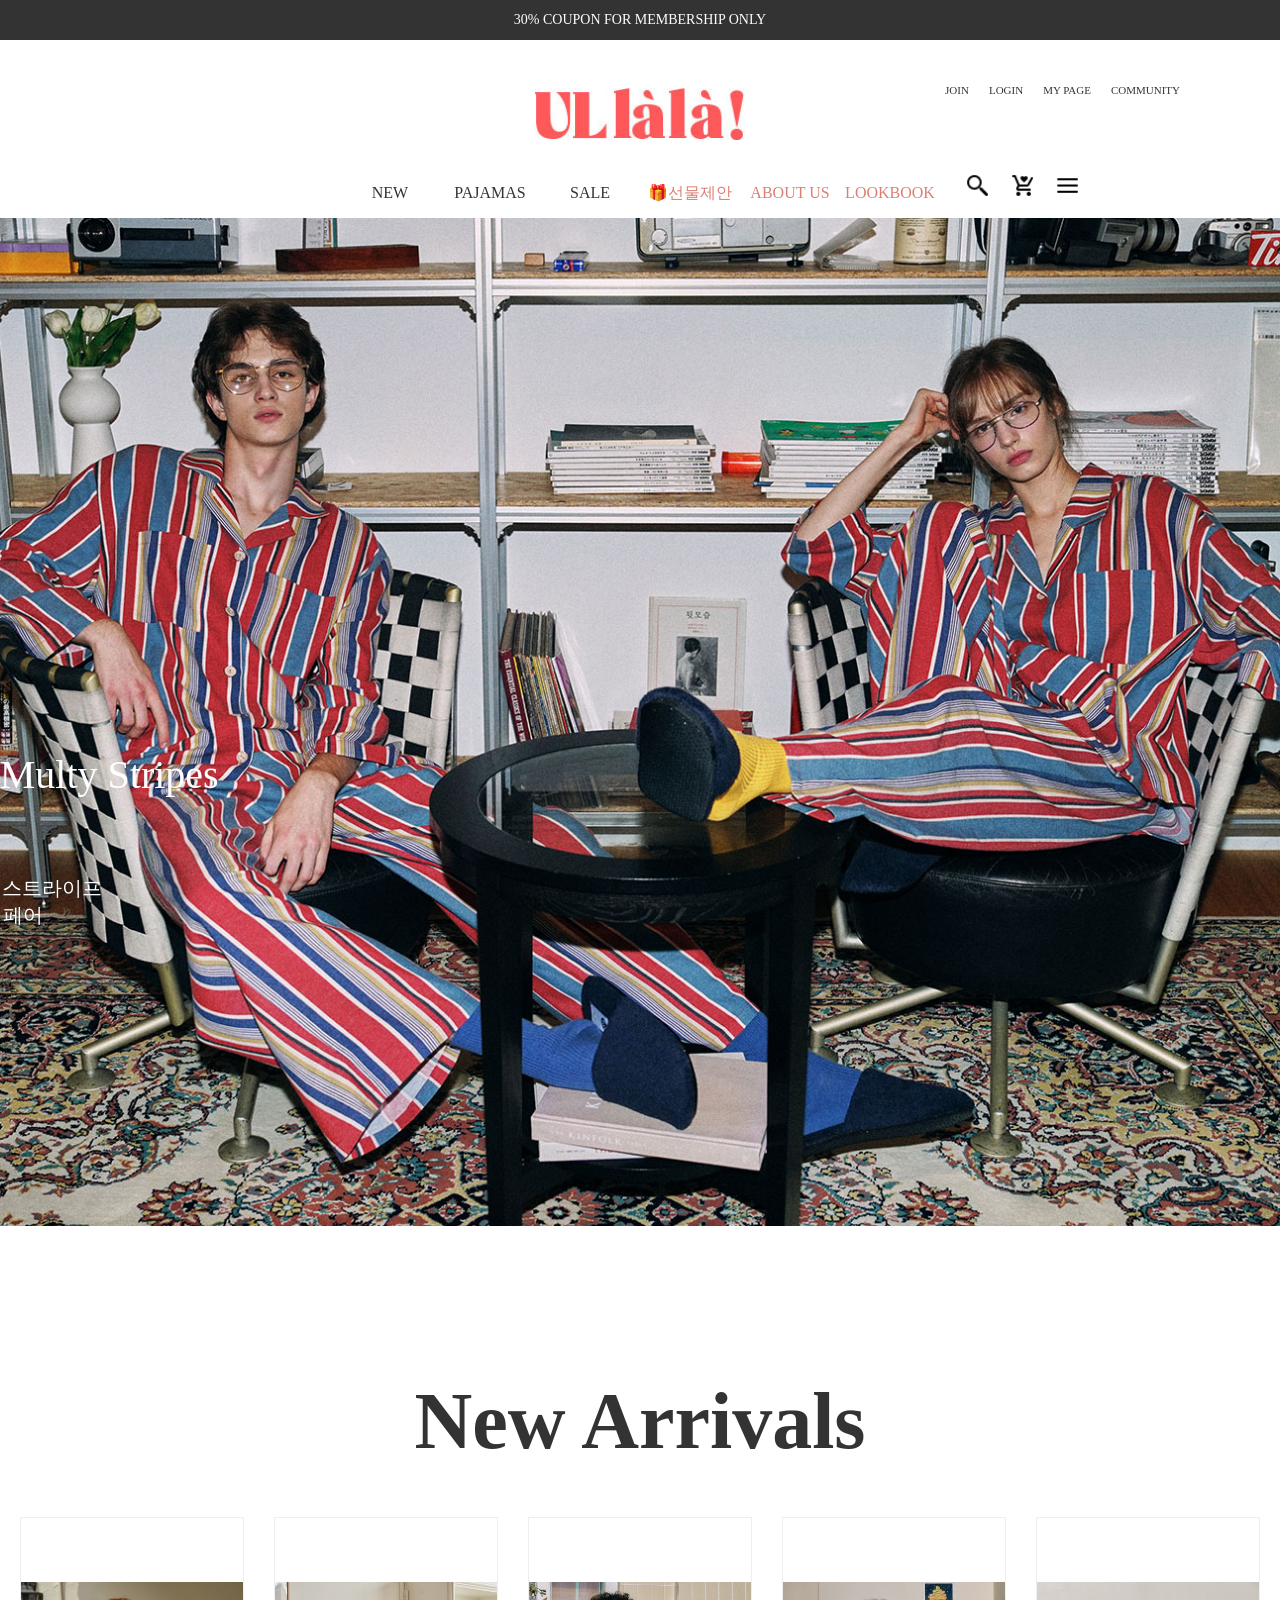
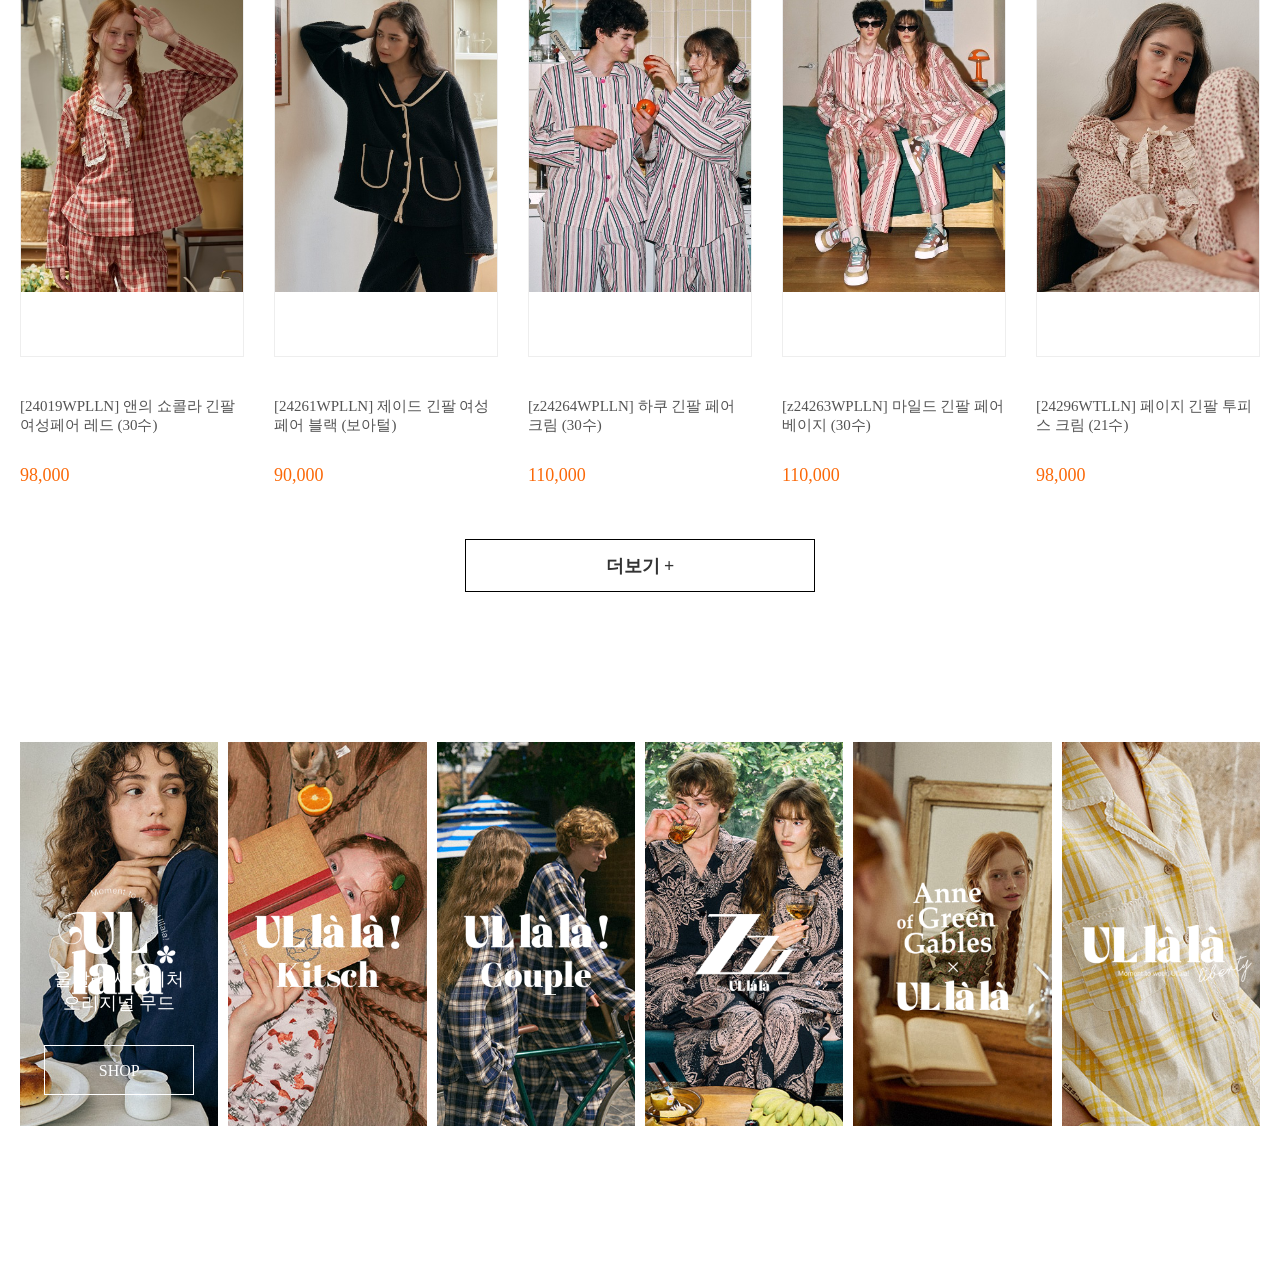
==== index.html @ e608de50 "first commit" ====
<!DOCTYPE html>
<html lang="ko">

<head>
    <meta charset="UTF-8">
    <meta name="viewport" content="width=device-width, initial-scale=1.0">
    <title>울랄라 파자마</title>
    <link rel="stylesheet" href="https://cdn.jsdelivr.net/npm/swiper@11/swiper-bundle.min.css" />
    <link rel="stylesheet" href="css/main.css">
    <script src="lib/jquery-3.7.1.min.js"></script>
    <script src="lib/script.js"></script>
    <script src="https://cdn.jsdelivr.net/npm/swiper@11/swiper-bundle.min.js"></script>

</head>

<body>
    <header>
        <div class="notice">
            <a href="#">
                30% COUPON FOR MEMBERSHIP ONLY
            </a>
        </div><!-- .notice end -->

        <div class="top">
            <div class="button">
                <ul>
                    <li><a href="#">JOIN</a></li>
                    <li><a href="#">LOGIN</a></li>
                    <li><a href="#">MY PAGE</a></li>
                    <li><a href="#">COMMUNITY</a></li>
                </ul>
            </div><!-- .button -->
            <h1 class="logo">
                <a href="#">
                    <img src="img/logo.jpg" alt="logo">
                </a>
            </h1><!-- .logo end -->
            <nav class="nav">
                <ul class="menu">
                    <li class="depth01"><a href="#">NEW</a></li>
                    <li class="depth01"><a href="#">PAJAMAS</a>
                        <ul class="depth02">
                            <li><a href="#">울랄라 파자마</a></li>
                            <li><a href="#">Zzz by Ullala</a></li>
                            <li><a href="#">빨강머리앤 파자마</a></li>
                            <li><a href="#">커플 파자마</a></li>
                            <li><a href="#">키치 파자마</a></li>
                        </ul><!-- .depth02 -->
                    </li>
                    <li class="depth01"><a href="#">SALE</a>
                        <ul class="depth02">
                            <li><a href="#">스페셜 딜</a></li>
                        </ul>
                    </li>
                    <li class="depth01"><a href="#">🎁선물제안</a></li>
                    <li class="depth01"><a href="#">ABOUT US</a></li>
                    <li class="depth01"><a href="#">LOOKBOOK</a></li>
                </ul><!-- .menu end -->
                <ul class="icon">
                    <li>
                        <a href="#">
                            <img src="img/icons8-search-24.png" alt="icon-search">
                        </a>
                    </li>
                    <li>
                        <a href="#">
                            <img src="img/icons8-favorite-cart-24.png" alt="icon-cart">
                        </a>
                    </li>
                    <li>
                        <a href="#">
                            <img src="img/icons8-menu-24.png" alt="icon-menu">
                        </a>
                    </li>
                </ul><!-- .icon end -->
            </nav><!-- .nav end -->
        </div>
    </header>

    <main>
        <section class="main_visual">
            <a href="#">
                <img src="img/main_img.jpg" alt="main_visual img 1">
                <div class="text">
                    <p class="top">NEW</p>
                    <p class="title">Unique Multy Stripes <br><strong>LUCA</strong></p>
                    <p class="bt">
                        유니크한 멀티 스트라이프<br>루카 긴팔 w/m 페어
                    </p>
                </div><!-- .text end -->
            </a>
            <a href="#">
                <img src="img/main_img 2.jpg" alt="main_visual img 2">
                <div class="text">
                    <p class="top">NEW</p>
                    <p class="title">Unique Multy Stripes <br><strong>LUCA</strong></p>
                    <p class="bt">
                        유니크한 멀티 스트라이프<br>루카 긴팔 w/m 페어
                    </p>
                </div><!-- .text end -->
            </a>
            <a href="#">
                <img src="img/main_img 3.jpg" alt="main_visual img 3">
                <div class="text">
                    <p class="top">NEW</p>
                    <p class="title">Unique Multy Stripes <br><strong>LUCA</strong></p>
                    <p class="bt">
                        유니크한 멀티 스트라이프<br>루카 긴팔 w/m 페어
                    </p>
                </div><!-- .text end -->
            </a>
        </section><!-- .main_visual end -->
    </main>

    <section class="new-arrivals">
        <div class="inner">
            <h2>New Arrivals</h2>
            <div class="swiper mySwiper">
                <div class="swiper-wrapper">
                    <div class="swiper-slide">
                        <div class="image">
                            <img src="img/section01-item01.jpg" alt="img" class="one">
                            <img src="img/section01-item01-2.jpg" alt="img2" class="two">
                        </div>
                        <div class="text">
                            <p class="item_title">[24019WPLLN] 앤의 쇼콜라 긴팔 여성페어 레드 (30수)</p>
                            <p class="item_price">98,000</p>
                        </div><!-- .text end -->
                    </div><!-- .swiper-slide end -->
                    <div class="swiper-slide">
                        <div class="image">
                            <img src="img/section01-item02.jpg" alt="img" class="one">
                            <img src="img/section01-item02-2.jpg" alt="img2" class="two">
                        </div>
                        <div class="text">
                            <p class="item_title">[24261WPLLN] 제이드 긴팔 여성페어 블랙 (보아털)</p>
                            <p class="item_price">90,000</p>
                        </div><!-- .text end -->
                    </div><!-- .swiper-slide end -->
                    <div class="swiper-slide">
                        <div class="image">
                            <img src="img/section01-item03.jpg" alt="img" class="one">
                            <img src="img/section01-item03-2.jpg" alt="img2" class="two">
                        </div>
                        <div class="text">
                            <p class="item_title">[z24264WPLLN] 하쿠 긴팔 페어 크림 (30수)</p>
                            <p class="item_price">110,000</p>
                        </div><!-- .text end -->
                    </div><!-- .swiper-slide end -->
                    <div class="swiper-slide">
                        <div class="image">
                            <img src="img/section01-item04.jpg" alt="img" class="one">
                            <img src="img/section01-item04-2.jpg" alt="img2" class="two">
                        </div>
                        <div class="text">
                            <p class="item_title">[z24263WPLLN] 마일드 긴팔 페어 베이지 (30수)</p>
                            <p class="item_price">110,000</p>
                        </div><!-- .text end -->
                    </div><!-- .swiper-slide end -->
                    <div class="swiper-slide">
                        <div class="image">
                            <img src="img/section01-item05.jpg" alt="img" class="one">
                            <img src="img/section01-item05-2.jpg" alt="img2" class="two">
                        </div>
                        <div class="text">
                            <p class="item_title">[24296WTLLN] 페이지 긴팔 투피스 크림 (21수)</p>
                            <p class="item_price">98,000</p>
                        </div><!-- .text end -->
                    </div><!-- .swiper-slide end -->
                    <div class="swiper-slide">
                        <div class="image">
                            <img src="img/section01-item06.jpg" alt="img" class="one">
                            <img src="img/section01-item06-2.jpg" alt="img2" class="two">
                        </div>
                        <div class="text">
                            <p class="item_title">[z24272WPLLN] 루카 긴팔 페어 멀티 (30수)</p>
                            <p class="item_price">110,000</p>
                        </div><!-- .text end -->
                    </div><!-- .swiper-slide end -->
                    <div class="swiper-slide">
                        <div class="image">
                            <img src="img/section01-item07.jpg" alt="img" class="one">
                            <img src="img/section01-item07-2.jpg" alt="img2" class="two">
                        </div>
                        <div class="text">
                            <p class="item_title">[24297WPLLN] 무슈2 긴팔 여성페어 버건디 (21수)</p>
                            <p class="item_price">96,000</p>
                        </div><!-- .text end -->
                    </div><!-- .swiper-slide end -->
                    <div class="swiper-slide">
                        <div class="image">
                            <img src="img/section01-item08.jpg" alt="img" class="one">
                            <img src="img/section01-item08-2.jpg" alt="img2" class="two">
                        </div>
                        <div class="text">
                            <p class="item_title">[24289WPLLN] 딧시 긴팔 여성페어 바이올렛 (30수)</p>
                            <p class="item_price">92,000</p>
                        </div><!-- .text end -->
                    </div><!-- .swiper-slide end -->
                </div><!-- .swiper-wrapper end -->
                <div class="swiper-button-next"><img src="img/icons8-right-arrow-48.png" alt=""></div>
                <div class="swiper-button-prev"><img src="img/icons8-left-back-48.png" alt=""></div>
            </div><!-- .swiper end -->

            <div class="more_btn">
                <a href="#">더보기 +</a>
            </div>
        </div><!-- .inner end -->
    </section><!-- .new-arrivals end -->


    <section class="category">
        <div class="inner">
            <div class="item">
                <img src="img/category-item01-img01.jpg" alt="" class="one">
                <img src="img/category-item01-img02.png" alt="" class="two">
                <div class="text">
                    <p>울랄라 시그니처 <br> 오리지널 무드</p>
                    <a href="#">SHOP</a>
                </div><!-- .text end -->
            </div><!-- .item end -->
            <div class="item">
                <img src="img/category-item02-img01.jpg" alt="" class="one">
                <img src="img/category-item02-img02.png" alt="" class="two">
            </div><!-- .item end -->
            <div class="item">
                <img src="img/category-item03-img01.jpg" alt="" class="one">
                <img src="img/category-item03-img02.png" alt="" class="two">
            </div><!-- .item end -->
            <div class="item">
                <img src="img/category-item04-img01.jpg" alt="" class="one">
                <img src="img/category-item04-img02.png" alt="" class="two">
            </div><!-- .item end -->
            <div class="item">
                <img src="img/category-item05-img01.jpg" alt="" class="one">
                <img src="img/category-item05-img02.png" alt="" class="two">
            </div><!-- .item end -->
            <div class="item">
                <img src="img/category-item06-img01.jpg" alt="" class="one">
                <img src="img/category-item06-img02.png" alt="" class="two">
            </div><!-- .item end -->
        </div><!-- .inner end -->
    </section><!-- .category end -->
</body>

</html>
---- css/main.css ----
@charset "utf-8";

* {
    margin: 0;
    padding: 0;
    box-sizing: border-box;
}

li {
    list-style: none;
}

a {
    text-decoration: none;
    color: inherit;
    display: block;
}

img {
    display: block;
}

body {
    color: #333;
    font-family: 'Pretendard';
}

/* header */
header {
    width: 100%;
    position: relative;
    z-index: 99;
}

header .notice {
    width: 100%;
    height: 40px;
    background-color: #333;
}

header .notice a {
    width: 100%;
    height: 100%;
    line-height: 40px;
    text-align: center;
    color: #fff;
    font-size: 14px;
    font-weight: 300;
}
.top{
    width: 100%;
    position: relative;
}
.button {
    position: absolute;
    top: 0px;
    right: 100px;
}
.button ul{
    display: flex;
    gap: 20px;
}
.button ul li a{
    font-size: 11px;
}

/* logo */
.logo {
    width: 100%;
    height: 60px;
    display: flex;
    align-items: center;
    justify-content: center;
    margin: 44px 0 24px;
}
.logo a{
    width: 211px;
    height: 52px;
}
.logo a img{
    width: 100%;
    height: 100%;
    object-fit: cover;
}

/* nav */
.nav{
    display: flex;
    justify-content: center;
    text-align: center;
    position: relative;
}
.nav .menu{
    display: flex;
}
.nav .menu .depth01{
    width: 100px;
    height: 50px;
    line-height: 50px;
    font-weight: 500;

}
.nav .menu .depth01:nth-of-type(4),
.nav .menu .depth01:nth-of-type(5),
.nav .menu .depth01:nth-of-type(6){
    color: #DC7F73;
}
.nav .menu .depth02{
    display: none;
}
.nav .menu .depth02 li{
    text-align: left;
    width: 100px;
    position: relative;
    z-index: 9;
    text-align: center;

}
.nav .menu .depth02::after{
    content: '';
    width: 100%;
    height: 300px;
    background-color: #fff;
    display: block;
    position: absolute;
    top: 50px;
    left: 0;
}


.nav .icon{
    display: flex;
    gap: 20px;
    position: absolute;
    top: 5px;
    right: 200px;
}
.nav .icon li{
    width: 25px;
    height: 25px;
}
.nav .icon li a{
    width: 100%;
    height: 100%;
}
.nav .icon li a img{
    width: 100%;
    height: 100%;
    object-fit: cover;
}

/* main_visual */
.main_visual{
    width: 100%;
    height: 1008px;
    overflow: hidden;
}
.main_visual a{
    width: 100%;
    height: 100%;
    position: relative;
}
.main_visual a img{
    width: 100%;
    height: 100%;
    object-fit: cover;
}
.main_visual a .text{
    width: 1280px;
    position: absolute;
    top: 60%;
    left: 50%;
    transform: translate(-60%, -50%);
    color: #fff;
}
.main_visual a .text .top{
    font-size: 20px;
    margin-bottom: 10px;
}
.main_visual a .text .title{
    font-size: 40px;
    margin-bottom: 30px;
}
.main_visual a .text .bt{
    font-size: 20px;
}

/* .new-arrivals */
.new-arrivals{
    width: 100%;
    margin: 150px 0;
}
.new-arrivals .inner{
    max-width: 1680px;
    width: calc(100% - 40px);
    margin: 0 auto;
    position: relative;
}
.new-arrivals .inner h2{
    font-size: 80px;
    text-align: center;
    margin-bottom: 50px;
    font-family: 'BookkMyungjo-Bd';
}
.new-arrivals .inner .swiper{
    width: 100%;
    position: static;
}
.new-arrivals .inner .swiper-wrapper{
    display: flex;
    width: 100%;
    height: 622px;
    position: relative;
}
.swiper-slide{
    width: 100%;
    position: relative;
}
.swiper-slide .image{
    height: 440px;
    border: 1px solid #eee;
    position: relative;
}
.swiper-slide .image:hover .two{
    opacity: 1;
    transition: 0.7s;
}
.swiper-slide .image:hover .one{
    opacity: 0;
    transition: 0.7s;
}
.swiper-slide img{
    width: 100%;
    height: 100%;
    object-fit: contain;
    display: block;
}
.swiper-slide .image .two{
    position: absolute;
    top: 0;
    left: 0;
    opacity: 0;
}
.swiper-slide .text{
    margin: 40px 0;
    font-size: 15px;
    font-weight: 300;
}
.swiper-slide .text .item_price{
    color: #fb6808;
    font-size: 18px;
}
.swiper-slide .text .item_title{
    color: #545454;
    margin-bottom: 30px;
    -webkit-line-clamp: 2;
    -webkit-box-orient: vertical;
}
.swiper-button-next{
    position: absolute;
    right: -50px;
}
.swiper-button-next img{
    width: 30px;
    height: 30px;
}
.swiper-button-prev{
    position: absolute;
    left: -50px;
}
.swiper-button-prev img{
    width: 30px;
    height: 30px;
}
.swiper-button-next:after, .swiper-rtl .swiper-button-prev:after{
    display: none;
}
.swiper-button-prev:after, .swiper-rtl .swiper-button-next:after{
    display: none;
}
.more_btn{
    display: flex;
    justify-content: center;
}
.more_btn a{
    width: 350px;
    height: 53px;
    border: 1px solid #000;
    text-align: center;
    line-height: 53px;
    font-size: 18px;
    font-weight: 700;
}
.more_btn a:hover{
    background-color: #eee;
}


/* .category */
.category{
    width: 100%;
    margin-bottom: 150px;
}
.category .inner{
    max-width: 1680px;
    width: calc(100% - 40px);
    margin: 0 auto;
    display: flex;
    justify-content: space-between;
}
.category .inner .item{
    width: 16%;
    height: 30vw;
    position: relative;
}
.category .inner .item img{
    width: 100%;
    height: 100%;
    object-fit: cover;
}
.category .inner .item .two{
    position: absolute;
    top: 0;
    left: 0;
}
.category .inner .item .text{
    width: 100%;
    position: absolute;
    bottom: 8%;
    left: 0;
    text-align: center;
    color: #fff;
    display: flex;
    flex-direction: column;
    align-items: center;
    justify-content: center;
}
.category .inner .item .text p{
    font-size: 18px;
    margin-bottom: 30px;
}
.category .inner .item .text a{
    width: 150px;
    height: 50px;
    border: 1px solid #fff;
    text-align: center;
    line-height: 50px;
}
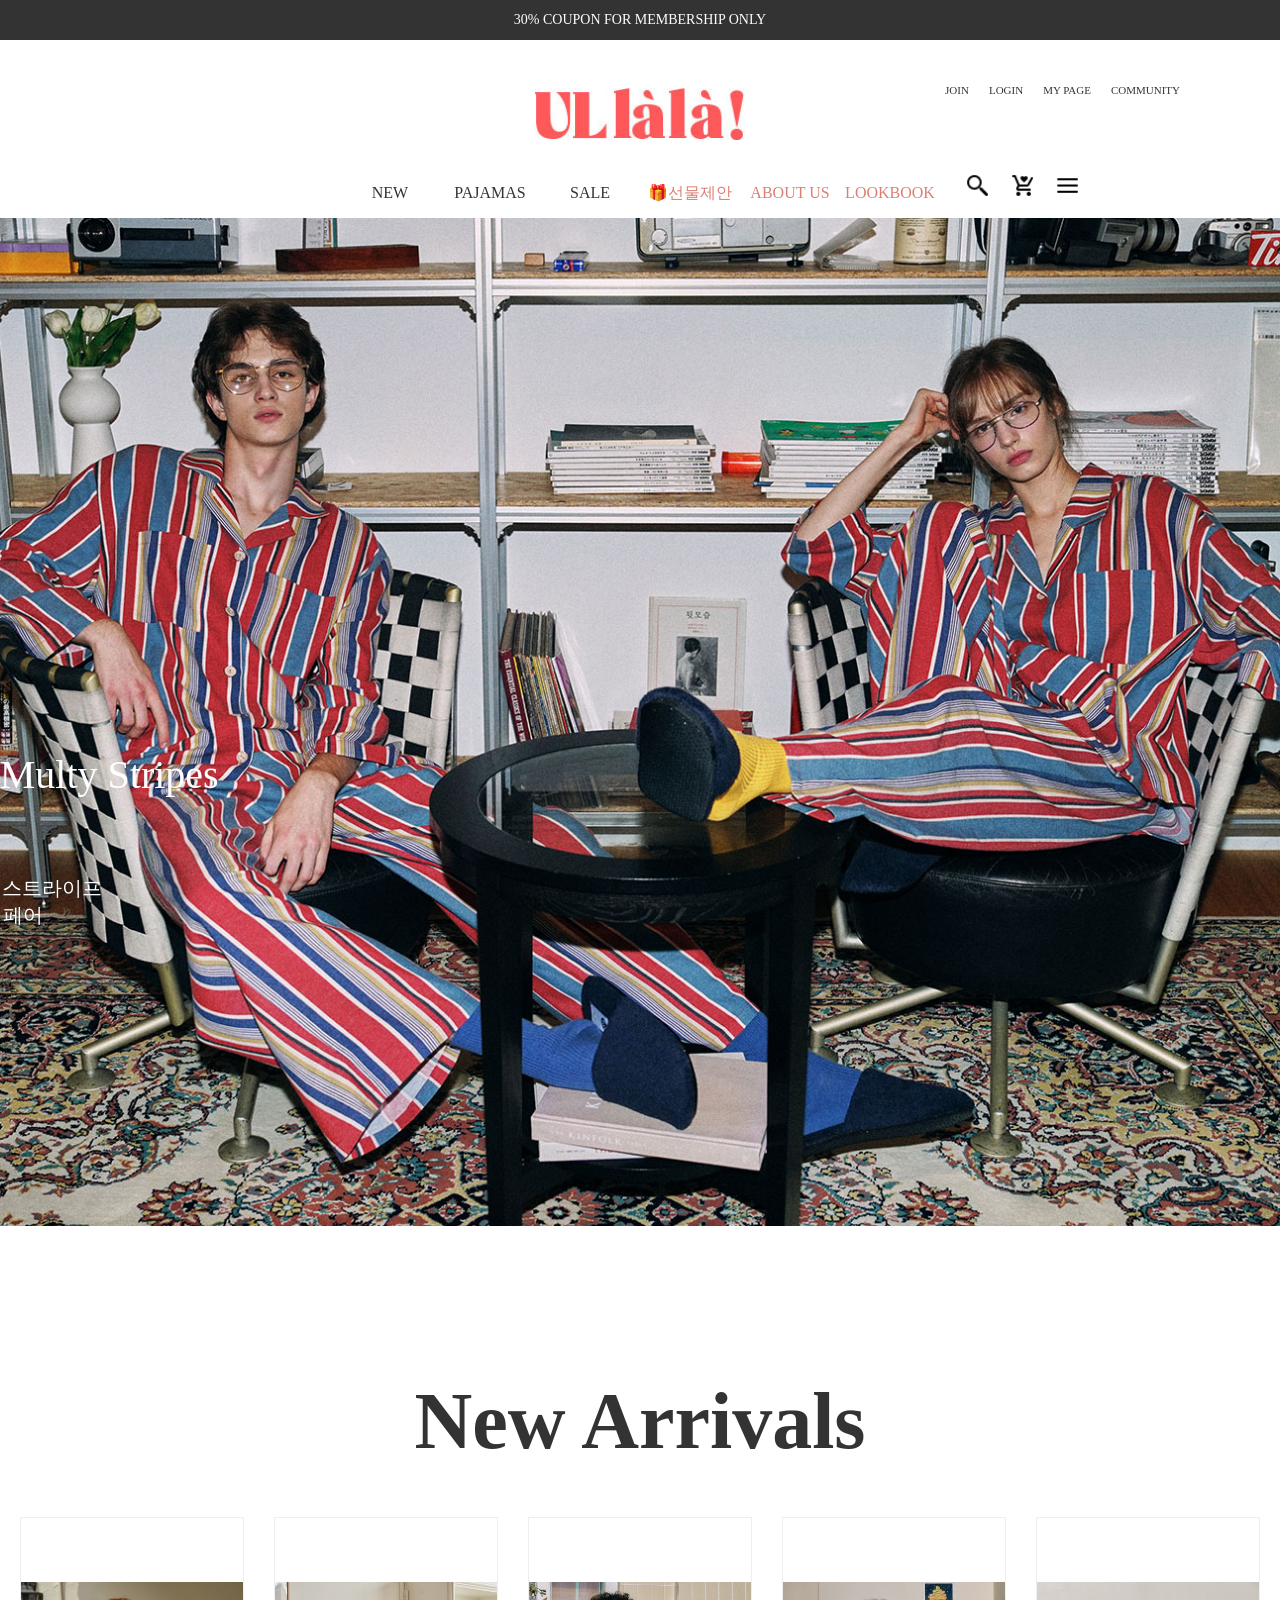
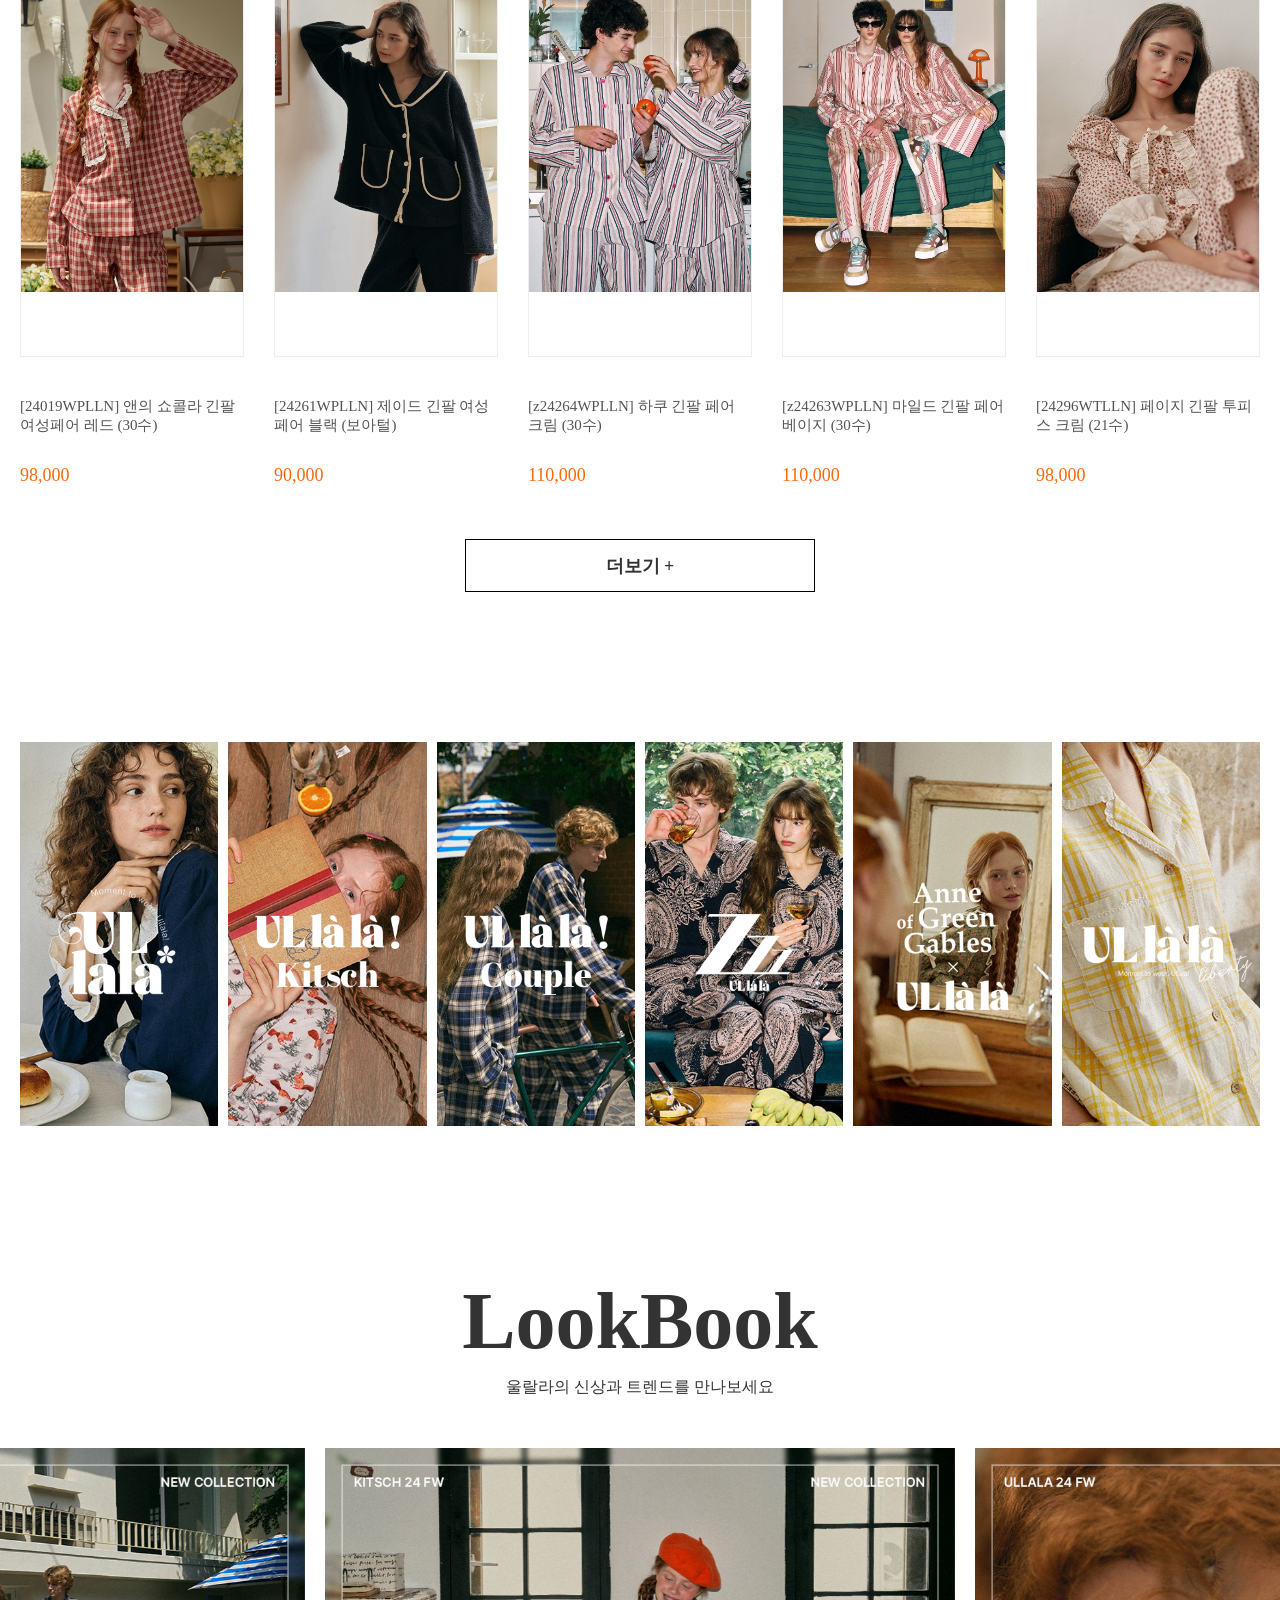
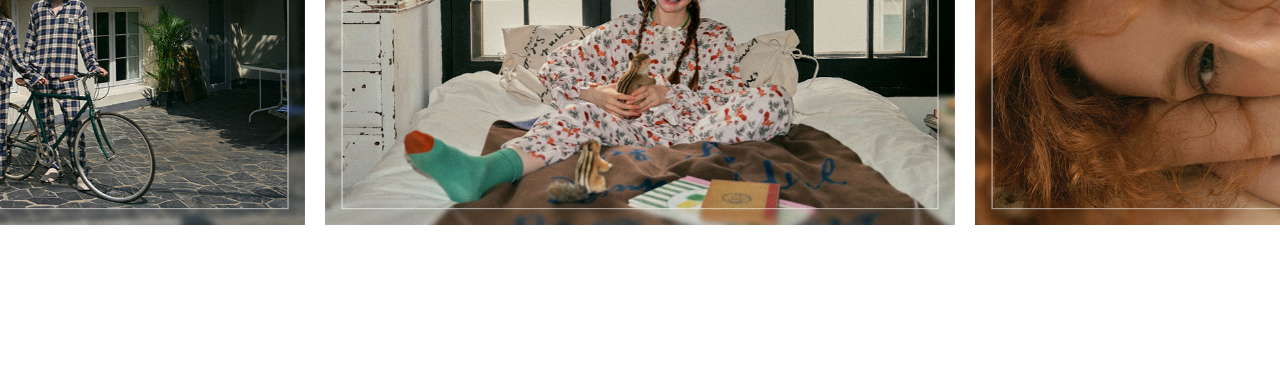
==== commit a83e9b75: "파일업로드1" ====
--- a/index.html
+++ b/index.html
@@ -222,25 +222,89 @@
             <div class="item">
                 <img src="img/category-item02-img01.jpg" alt="" class="one">
                 <img src="img/category-item02-img02.png" alt="" class="two">
+                <div class="text">
+                    <p>통통 튀는 당신을 위한 <br> 울랄라 키치</p>
+                    <a href="#">SHOP</a>
+                </div><!-- .text end -->
             </div><!-- .item end -->
             <div class="item">
                 <img src="img/category-item03-img01.jpg" alt="" class="one">
                 <img src="img/category-item03-img02.png" alt="" class="two">
+                <div class="text">
+                    <p>온종일 너와 함께 입는 <br> 커플 파자마</p>
+                    <a href="#">SHOP</a>
+                </div><!-- .text end -->
             </div><!-- .item end -->
             <div class="item">
                 <img src="img/category-item04-img01.jpg" alt="" class="one">
                 <img src="img/category-item04-img02.png" alt="" class="two">
+                <div class="text">
+                    <p>유니크하고 트렌디한 <br> 울랄라의 뉴 브랜드 지즈</p>
+                    <a href="#">SHOP</a>
+                </div><!-- .text end -->
             </div><!-- .item end -->
             <div class="item">
                 <img src="img/category-item05-img01.jpg" alt="" class="one">
                 <img src="img/category-item05-img02.png" alt="" class="two">
+                <div class="text">
+                    <p>빨강머리앤 × 울랄라 <br> 사랑스러운 콜라보레이션</p>
+                    <a href="#">SHOP</a>
+                </div><!-- .text end -->
             </div><!-- .item end -->
             <div class="item">
                 <img src="img/category-item06-img01.jpg" alt="" class="one">
                 <img src="img/category-item06-img02.png" alt="" class="two">
+                <div class="text">
+                    <p>가슴의 자유로움 <br> 프리미엄 리버티 파자마</p>
+                    <a href="#">SHOP</a>
+                </div><!-- .text end -->
             </div><!-- .item end -->
         </div><!-- .inner end -->
     </section><!-- .category end -->
+
+
+    <section class="lookbook">
+            <div class="title">
+                <h2>LookBook</h2>
+                <p>울랄라의 신상과 트렌드를 만나보세요</p>
+            </div><!-- .title end -->
+
+            <div class="swiper lookbook_slide">
+                <div class="swiper-wrapper">
+                    <div class="swiper-slide">
+                        <a href="#"><img src="img/lookbook-itme01.jpg" alt="lookbook-itme01"></a>
+                    </div><!-- .swiper-slide end -->
+                    <div class="swiper-slide">
+                        <a href="#"><img src="img/lookbook-itme02.jpg" alt="lookbook-itme02"></a>
+                    </div><!-- .swiper-slide end -->
+                    <div class="swiper-slide">
+                        <a href="#"><img src="img/lookbook-itme03.jpg" alt="lookbook-itme03"></a>
+                    </div><!-- .swiper-slide end -->
+                    <div class="swiper-slide">
+                        <a href="#"><img src="img/lookbook-itme04.jpg" alt="lookbook-itme04"></a>
+                    </div><!-- .swiper-slide end -->
+                    <div class="swiper-slide">
+                        <a href="#"><img src="img/lookbook-itme05.jpg" alt="lookbook-itme05"></a>
+                    </div><!-- .swiper-slide end -->
+                    <div class="swiper-slide">
+                        <a href="#"><img src="img/lookbook-itme06.jpg" alt="lookbook-itme06"></a>
+                    </div><!-- .swiper-slide end -->
+                </div><!-- .swiper-wrapper end -->
+
+                <div class="swiper-button-next"><img src="img/icons8-right-arrow-48.png" alt=""></div>
+                <div class="swiper-button-prev"><img src="img/icons8-left-back-48.png" alt=""></div>
+            </div><!-- .swiper end -->
+
+            
+    </section><!-- .lookbook end -->
+
+    <section class="look-wrap">
+        <div class="inner">
+            <div class="item">
+                <img src="img/" alt="">
+            </div><!-- .item end -->
+        </div><!-- .inner end -->
+    </section>
 </body>
 
 </html>
--- a/css/main.css
+++ b/css/main.css
@@ -23,6 +23,12 @@
 body {
     color: #333;
     font-family: 'Pretendard';
+}
+h2{
+    font-size: 80px;
+    text-align: center;
+    margin-bottom: 50px;
+    font-family: 'BookkMyungjo-Bd';
 }
 
 /* header */
@@ -334,10 +340,12 @@
     flex-direction: column;
     align-items: center;
     justify-content: center;
+    opacity: 0;
 }
 .category .inner .item .text p{
     font-size: 18px;
     margin-bottom: 30px;
+    line-height: 25px;
 }
 .category .inner .item .text a{
     width: 150px;
@@ -345,4 +353,41 @@
     border: 1px solid #fff;
     text-align: center;
     line-height: 50px;
+}
+.category .inner .item:hover .text{
+    opacity: 1;
+    transition: 0.5s;
+}
+.category .inner .item:hover::before{
+    content: '';
+    width: 100%;
+    height: 100%;
+    display: block;
+    background-color: #0000005e;
+    position: absolute;
+    top: 0;
+    left: 0;
+}
+
+
+/* .lookbook */
+.lookbook {
+    width: 100%;
+    margin-bottom: 150px;
+}
+.lookbook .title{
+    width: 100%;
+    text-align: center;
+}
+.lookbook .title h2{
+    margin-bottom: 10px;
+}
+.lookbook .title p{
+    margin-bottom: 50px;
+}
+.lookbook_slide{
+    width:100%;
+}
+.lookbook_slide img{
+    width: 100%;
 }
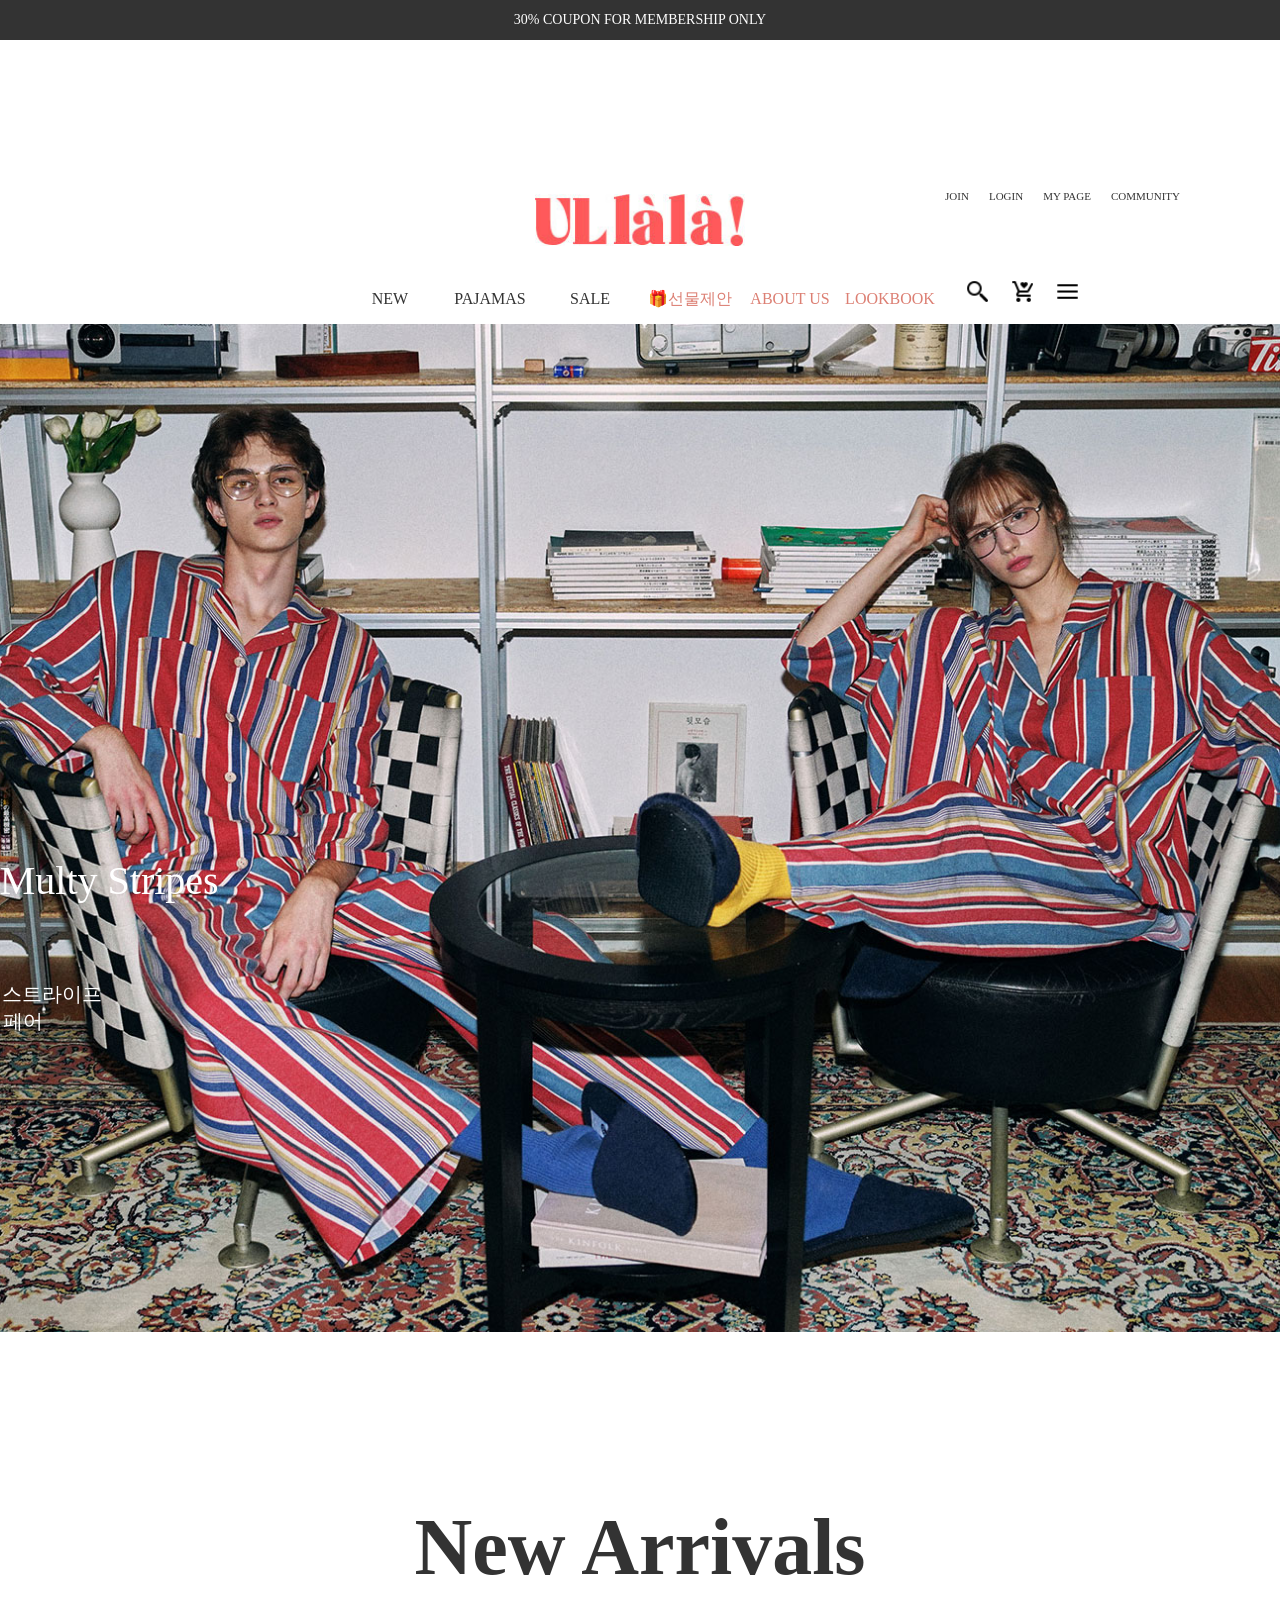
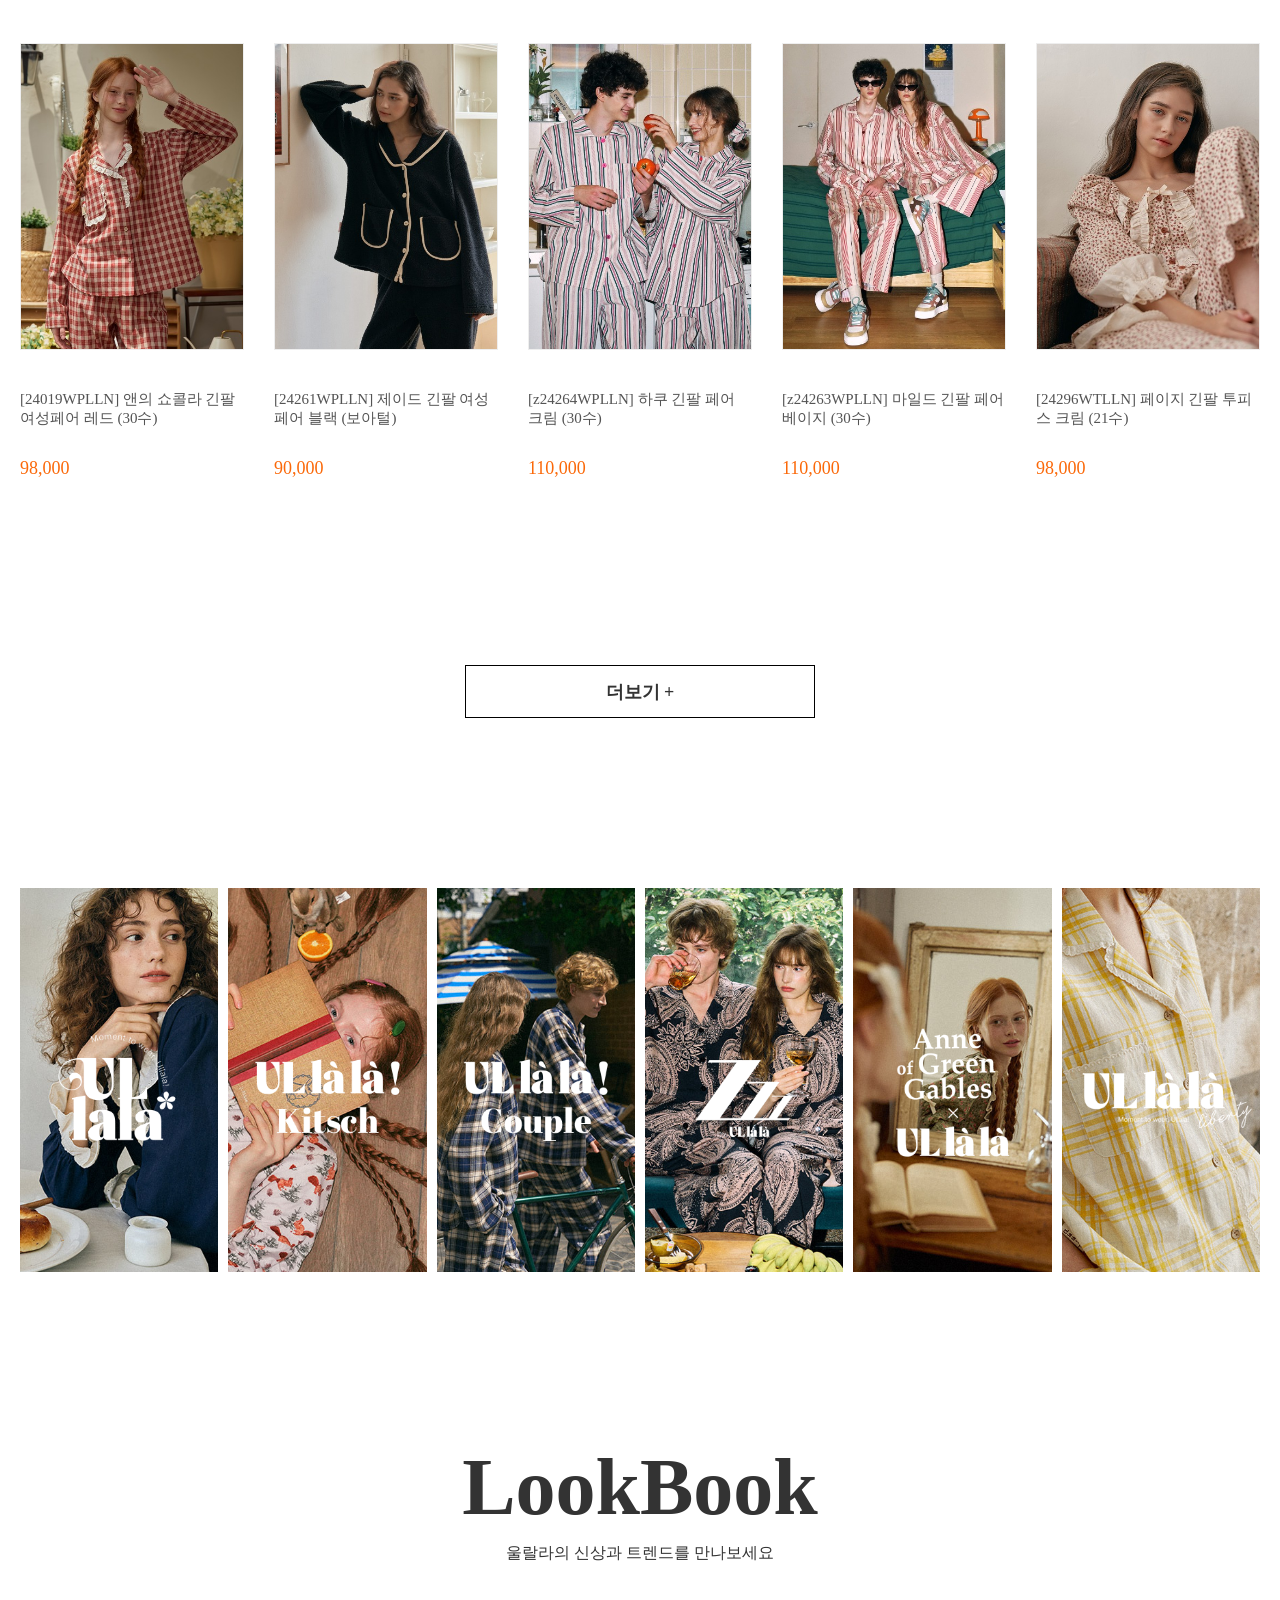
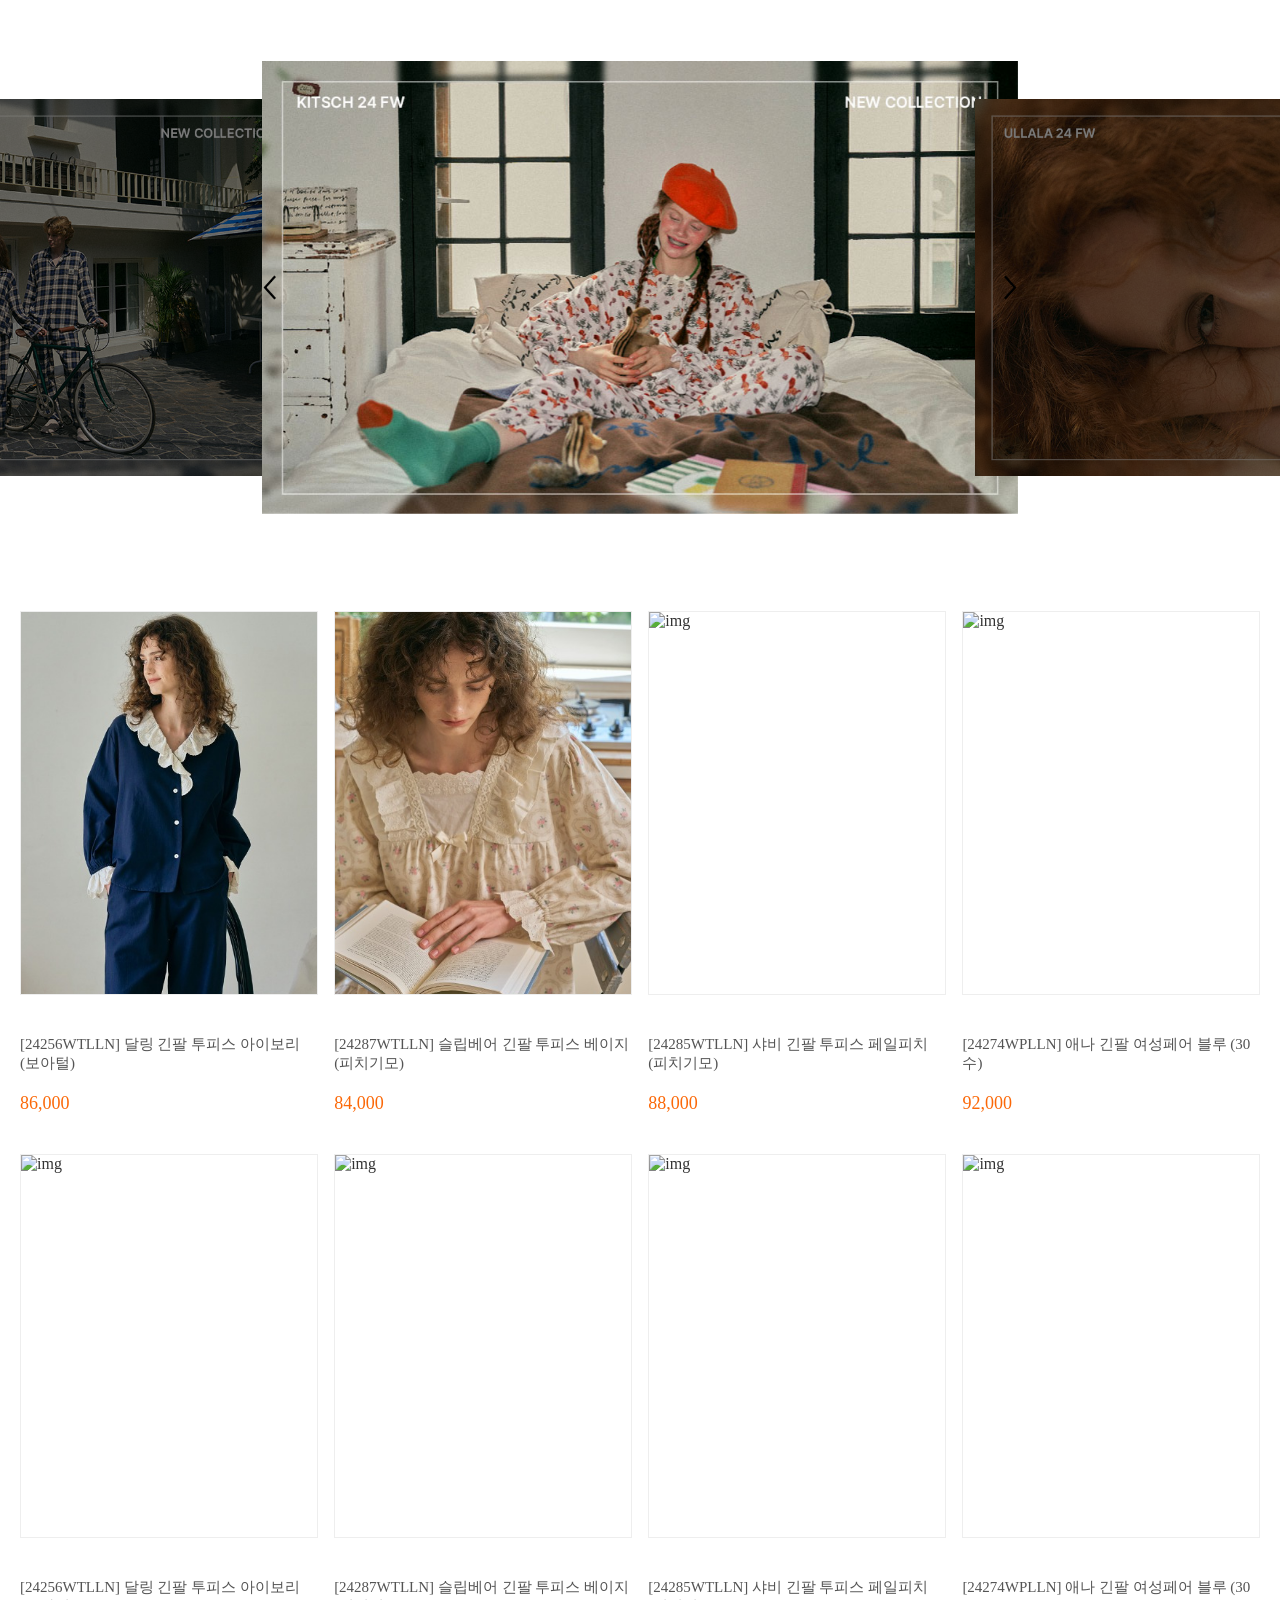
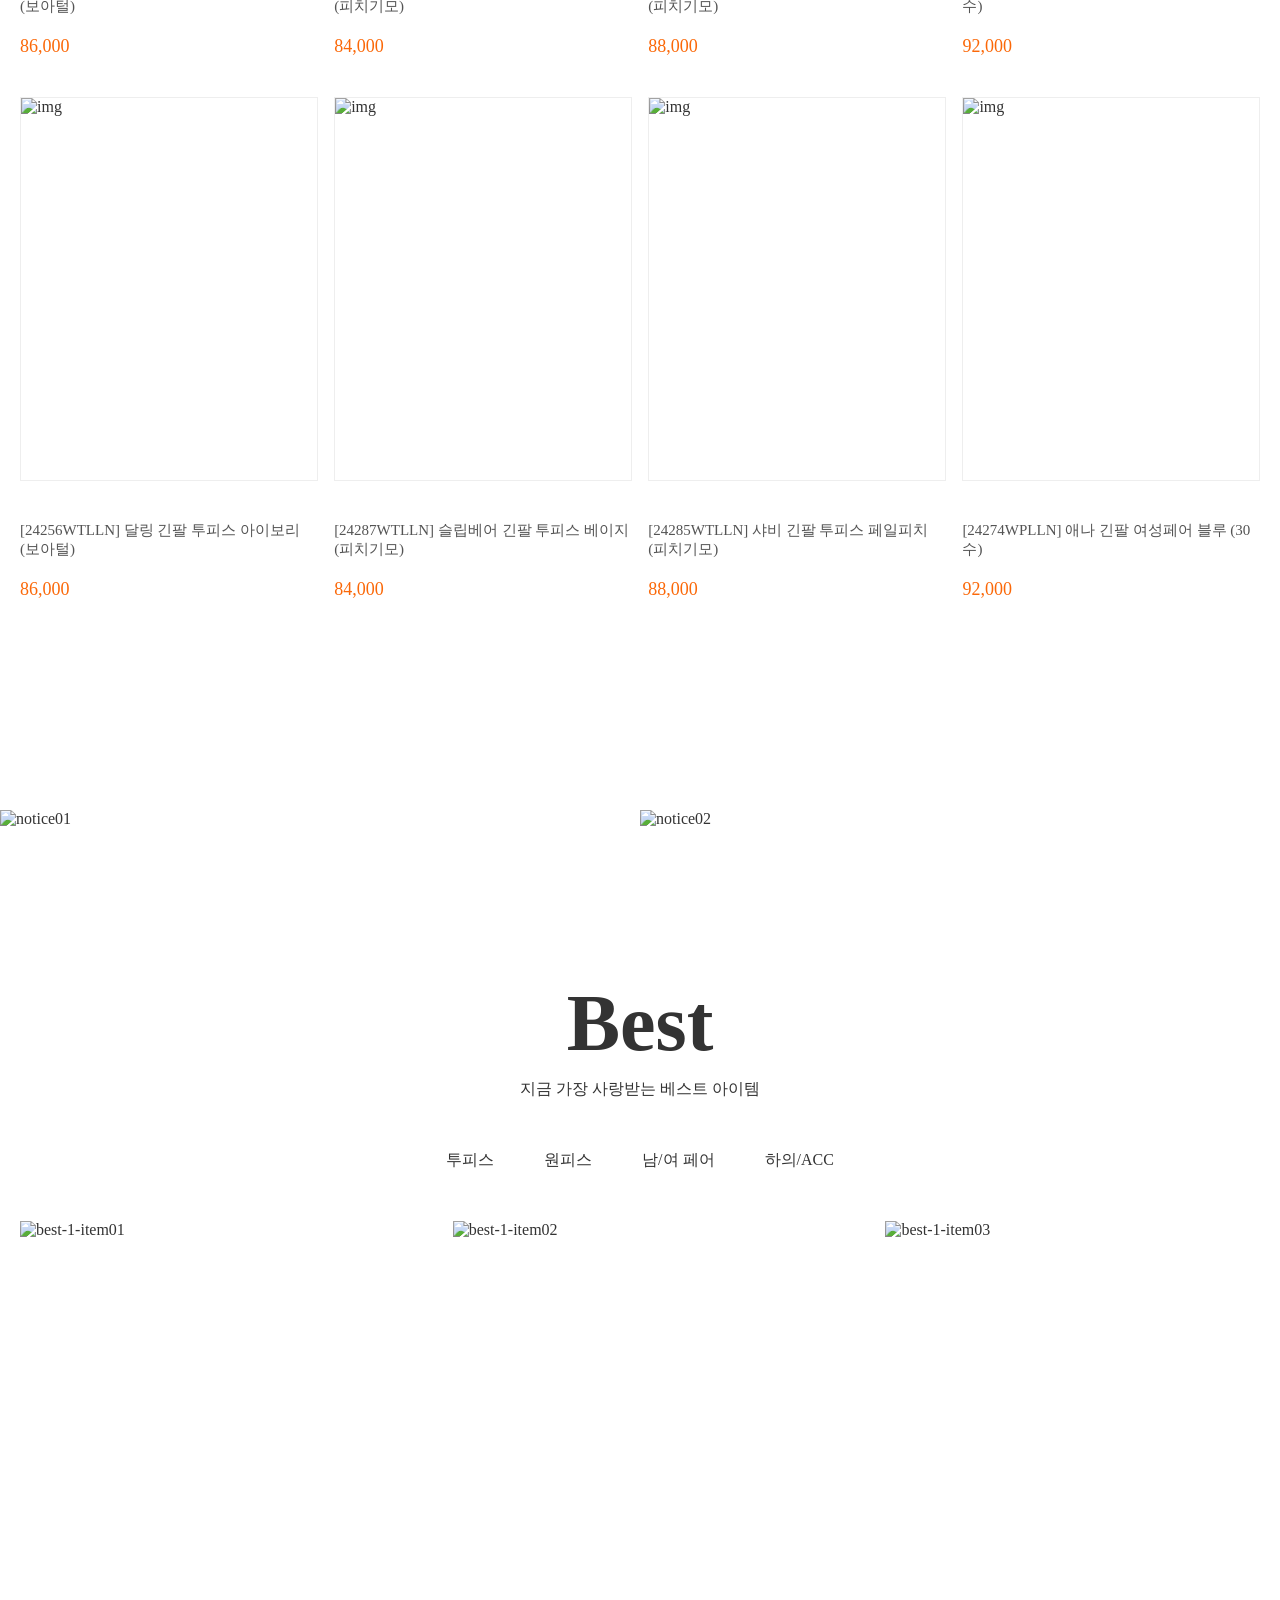
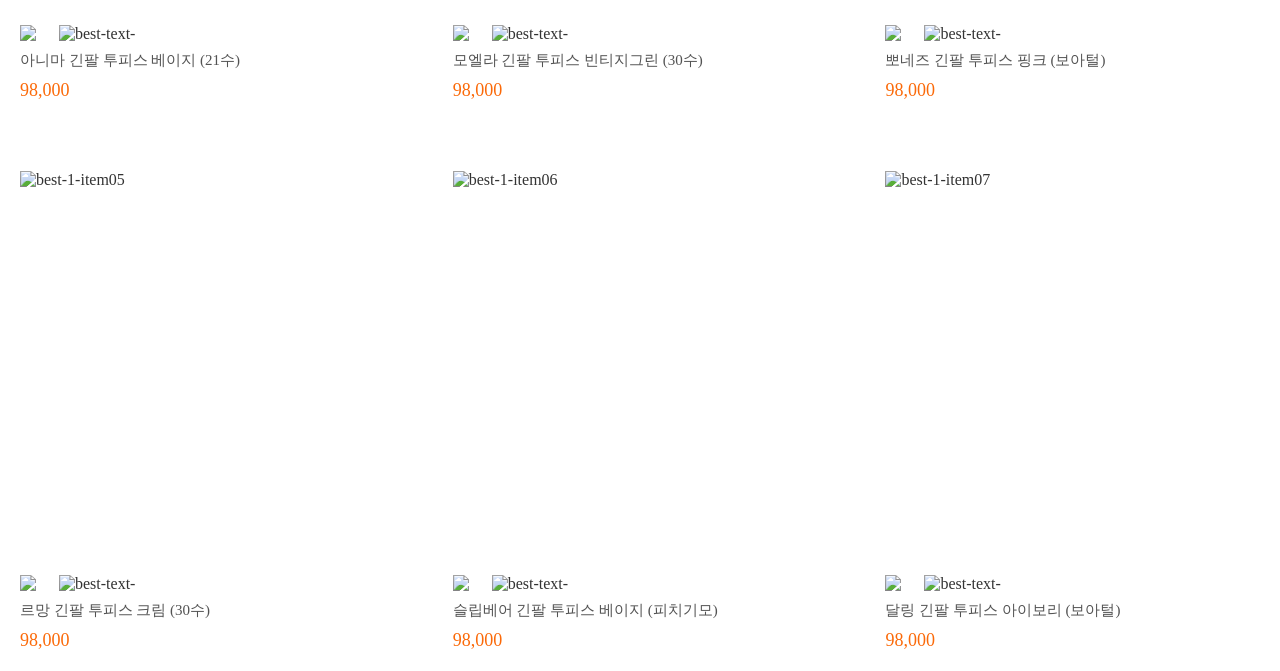
==== commit be03b94d: "Add files via upload" ====
--- a/index.html
+++ b/index.html
@@ -1,310 +1,683 @@
-<!DOCTYPE html>
-<html lang="ko">
-
-<head>
-    <meta charset="UTF-8">
-    <meta name="viewport" content="width=device-width, initial-scale=1.0">
-    <title>울랄라 파자마</title>
-    <link rel="stylesheet" href="https://cdn.jsdelivr.net/npm/swiper@11/swiper-bundle.min.css" />
-    <link rel="stylesheet" href="css/main.css">
-    <script src="lib/jquery-3.7.1.min.js"></script>
-    <script src="lib/script.js"></script>
-    <script src="https://cdn.jsdelivr.net/npm/swiper@11/swiper-bundle.min.js"></script>
-
-</head>
-
-<body>
-    <header>
-        <div class="notice">
-            <a href="#">
-                30% COUPON FOR MEMBERSHIP ONLY
-            </a>
-        </div><!-- .notice end -->
-
-        <div class="top">
-            <div class="button">
-                <ul>
-                    <li><a href="#">JOIN</a></li>
-                    <li><a href="#">LOGIN</a></li>
-                    <li><a href="#">MY PAGE</a></li>
-                    <li><a href="#">COMMUNITY</a></li>
-                </ul>
-            </div><!-- .button -->
-            <h1 class="logo">
-                <a href="#">
-                    <img src="img/logo.jpg" alt="logo">
-                </a>
-            </h1><!-- .logo end -->
-            <nav class="nav">
-                <ul class="menu">
-                    <li class="depth01"><a href="#">NEW</a></li>
-                    <li class="depth01"><a href="#">PAJAMAS</a>
-                        <ul class="depth02">
-                            <li><a href="#">울랄라 파자마</a></li>
-                            <li><a href="#">Zzz by Ullala</a></li>
-                            <li><a href="#">빨강머리앤 파자마</a></li>
-                            <li><a href="#">커플 파자마</a></li>
-                            <li><a href="#">키치 파자마</a></li>
-                        </ul><!-- .depth02 -->
-                    </li>
-                    <li class="depth01"><a href="#">SALE</a>
-                        <ul class="depth02">
-                            <li><a href="#">스페셜 딜</a></li>
-                        </ul>
-                    </li>
-                    <li class="depth01"><a href="#">🎁선물제안</a></li>
-                    <li class="depth01"><a href="#">ABOUT US</a></li>
-                    <li class="depth01"><a href="#">LOOKBOOK</a></li>
-                </ul><!-- .menu end -->
-                <ul class="icon">
-                    <li>
-                        <a href="#">
-                            <img src="img/icons8-search-24.png" alt="icon-search">
-                        </a>
-                    </li>
-                    <li>
-                        <a href="#">
-                            <img src="img/icons8-favorite-cart-24.png" alt="icon-cart">
-                        </a>
-                    </li>
-                    <li>
-                        <a href="#">
-                            <img src="img/icons8-menu-24.png" alt="icon-menu">
-                        </a>
-                    </li>
-                </ul><!-- .icon end -->
-            </nav><!-- .nav end -->
-        </div>
-    </header>
-
-    <main>
-        <section class="main_visual">
-            <a href="#">
-                <img src="img/main_img.jpg" alt="main_visual img 1">
-                <div class="text">
-                    <p class="top">NEW</p>
-                    <p class="title">Unique Multy Stripes <br><strong>LUCA</strong></p>
-                    <p class="bt">
-                        유니크한 멀티 스트라이프<br>루카 긴팔 w/m 페어
-                    </p>
-                </div><!-- .text end -->
-            </a>
-            <a href="#">
-                <img src="img/main_img 2.jpg" alt="main_visual img 2">
-                <div class="text">
-                    <p class="top">NEW</p>
-                    <p class="title">Unique Multy Stripes <br><strong>LUCA</strong></p>
-                    <p class="bt">
-                        유니크한 멀티 스트라이프<br>루카 긴팔 w/m 페어
-                    </p>
-                </div><!-- .text end -->
-            </a>
-            <a href="#">
-                <img src="img/main_img 3.jpg" alt="main_visual img 3">
-                <div class="text">
-                    <p class="top">NEW</p>
-                    <p class="title">Unique Multy Stripes <br><strong>LUCA</strong></p>
-                    <p class="bt">
-                        유니크한 멀티 스트라이프<br>루카 긴팔 w/m 페어
-                    </p>
-                </div><!-- .text end -->
-            </a>
-        </section><!-- .main_visual end -->
-    </main>
-
-    <section class="new-arrivals">
-        <div class="inner">
-            <h2>New Arrivals</h2>
-            <div class="swiper mySwiper">
-                <div class="swiper-wrapper">
-                    <div class="swiper-slide">
-                        <div class="image">
-                            <img src="img/section01-item01.jpg" alt="img" class="one">
-                            <img src="img/section01-item01-2.jpg" alt="img2" class="two">
-                        </div>
-                        <div class="text">
-                            <p class="item_title">[24019WPLLN] 앤의 쇼콜라 긴팔 여성페어 레드 (30수)</p>
-                            <p class="item_price">98,000</p>
-                        </div><!-- .text end -->
-                    </div><!-- .swiper-slide end -->
-                    <div class="swiper-slide">
-                        <div class="image">
-                            <img src="img/section01-item02.jpg" alt="img" class="one">
-                            <img src="img/section01-item02-2.jpg" alt="img2" class="two">
-                        </div>
-                        <div class="text">
-                            <p class="item_title">[24261WPLLN] 제이드 긴팔 여성페어 블랙 (보아털)</p>
-                            <p class="item_price">90,000</p>
-                        </div><!-- .text end -->
-                    </div><!-- .swiper-slide end -->
-                    <div class="swiper-slide">
-                        <div class="image">
-                            <img src="img/section01-item03.jpg" alt="img" class="one">
-                            <img src="img/section01-item03-2.jpg" alt="img2" class="two">
-                        </div>
-                        <div class="text">
-                            <p class="item_title">[z24264WPLLN] 하쿠 긴팔 페어 크림 (30수)</p>
-                            <p class="item_price">110,000</p>
-                        </div><!-- .text end -->
-                    </div><!-- .swiper-slide end -->
-                    <div class="swiper-slide">
-                        <div class="image">
-                            <img src="img/section01-item04.jpg" alt="img" class="one">
-                            <img src="img/section01-item04-2.jpg" alt="img2" class="two">
-                        </div>
-                        <div class="text">
-                            <p class="item_title">[z24263WPLLN] 마일드 긴팔 페어 베이지 (30수)</p>
-                            <p class="item_price">110,000</p>
-                        </div><!-- .text end -->
-                    </div><!-- .swiper-slide end -->
-                    <div class="swiper-slide">
-                        <div class="image">
-                            <img src="img/section01-item05.jpg" alt="img" class="one">
-                            <img src="img/section01-item05-2.jpg" alt="img2" class="two">
-                        </div>
-                        <div class="text">
-                            <p class="item_title">[24296WTLLN] 페이지 긴팔 투피스 크림 (21수)</p>
-                            <p class="item_price">98,000</p>
-                        </div><!-- .text end -->
-                    </div><!-- .swiper-slide end -->
-                    <div class="swiper-slide">
-                        <div class="image">
-                            <img src="img/section01-item06.jpg" alt="img" class="one">
-                            <img src="img/section01-item06-2.jpg" alt="img2" class="two">
-                        </div>
-                        <div class="text">
-                            <p class="item_title">[z24272WPLLN] 루카 긴팔 페어 멀티 (30수)</p>
-                            <p class="item_price">110,000</p>
-                        </div><!-- .text end -->
-                    </div><!-- .swiper-slide end -->
-                    <div class="swiper-slide">
-                        <div class="image">
-                            <img src="img/section01-item07.jpg" alt="img" class="one">
-                            <img src="img/section01-item07-2.jpg" alt="img2" class="two">
-                        </div>
-                        <div class="text">
-                            <p class="item_title">[24297WPLLN] 무슈2 긴팔 여성페어 버건디 (21수)</p>
-                            <p class="item_price">96,000</p>
-                        </div><!-- .text end -->
-                    </div><!-- .swiper-slide end -->
-                    <div class="swiper-slide">
-                        <div class="image">
-                            <img src="img/section01-item08.jpg" alt="img" class="one">
-                            <img src="img/section01-item08-2.jpg" alt="img2" class="two">
-                        </div>
-                        <div class="text">
-                            <p class="item_title">[24289WPLLN] 딧시 긴팔 여성페어 바이올렛 (30수)</p>
-                            <p class="item_price">92,000</p>
-                        </div><!-- .text end -->
-                    </div><!-- .swiper-slide end -->
-                </div><!-- .swiper-wrapper end -->
-                <div class="swiper-button-next"><img src="img/icons8-right-arrow-48.png" alt=""></div>
-                <div class="swiper-button-prev"><img src="img/icons8-left-back-48.png" alt=""></div>
-            </div><!-- .swiper end -->
-
-            <div class="more_btn">
-                <a href="#">더보기 +</a>
-            </div>
-        </div><!-- .inner end -->
-    </section><!-- .new-arrivals end -->
-
-
-    <section class="category">
-        <div class="inner">
-            <div class="item">
-                <img src="img/category-item01-img01.jpg" alt="" class="one">
-                <img src="img/category-item01-img02.png" alt="" class="two">
-                <div class="text">
-                    <p>울랄라 시그니처 <br> 오리지널 무드</p>
-                    <a href="#">SHOP</a>
-                </div><!-- .text end -->
-            </div><!-- .item end -->
-            <div class="item">
-                <img src="img/category-item02-img01.jpg" alt="" class="one">
-                <img src="img/category-item02-img02.png" alt="" class="two">
-                <div class="text">
-                    <p>통통 튀는 당신을 위한 <br> 울랄라 키치</p>
-                    <a href="#">SHOP</a>
-                </div><!-- .text end -->
-            </div><!-- .item end -->
-            <div class="item">
-                <img src="img/category-item03-img01.jpg" alt="" class="one">
-                <img src="img/category-item03-img02.png" alt="" class="two">
-                <div class="text">
-                    <p>온종일 너와 함께 입는 <br> 커플 파자마</p>
-                    <a href="#">SHOP</a>
-                </div><!-- .text end -->
-            </div><!-- .item end -->
-            <div class="item">
-                <img src="img/category-item04-img01.jpg" alt="" class="one">
-                <img src="img/category-item04-img02.png" alt="" class="two">
-                <div class="text">
-                    <p>유니크하고 트렌디한 <br> 울랄라의 뉴 브랜드 지즈</p>
-                    <a href="#">SHOP</a>
-                </div><!-- .text end -->
-            </div><!-- .item end -->
-            <div class="item">
-                <img src="img/category-item05-img01.jpg" alt="" class="one">
-                <img src="img/category-item05-img02.png" alt="" class="two">
-                <div class="text">
-                    <p>빨강머리앤 × 울랄라 <br> 사랑스러운 콜라보레이션</p>
-                    <a href="#">SHOP</a>
-                </div><!-- .text end -->
-            </div><!-- .item end -->
-            <div class="item">
-                <img src="img/category-item06-img01.jpg" alt="" class="one">
-                <img src="img/category-item06-img02.png" alt="" class="two">
-                <div class="text">
-                    <p>가슴의 자유로움 <br> 프리미엄 리버티 파자마</p>
-                    <a href="#">SHOP</a>
-                </div><!-- .text end -->
-            </div><!-- .item end -->
-        </div><!-- .inner end -->
-    </section><!-- .category end -->
-
-
-    <section class="lookbook">
-            <div class="title">
-                <h2>LookBook</h2>
-                <p>울랄라의 신상과 트렌드를 만나보세요</p>
-            </div><!-- .title end -->
-
-            <div class="swiper lookbook_slide">
-                <div class="swiper-wrapper">
-                    <div class="swiper-slide">
-                        <a href="#"><img src="img/lookbook-itme01.jpg" alt="lookbook-itme01"></a>
-                    </div><!-- .swiper-slide end -->
-                    <div class="swiper-slide">
-                        <a href="#"><img src="img/lookbook-itme02.jpg" alt="lookbook-itme02"></a>
-                    </div><!-- .swiper-slide end -->
-                    <div class="swiper-slide">
-                        <a href="#"><img src="img/lookbook-itme03.jpg" alt="lookbook-itme03"></a>
-                    </div><!-- .swiper-slide end -->
-                    <div class="swiper-slide">
-                        <a href="#"><img src="img/lookbook-itme04.jpg" alt="lookbook-itme04"></a>
-                    </div><!-- .swiper-slide end -->
-                    <div class="swiper-slide">
-                        <a href="#"><img src="img/lookbook-itme05.jpg" alt="lookbook-itme05"></a>
-                    </div><!-- .swiper-slide end -->
-                    <div class="swiper-slide">
-                        <a href="#"><img src="img/lookbook-itme06.jpg" alt="lookbook-itme06"></a>
-                    </div><!-- .swiper-slide end -->
-                </div><!-- .swiper-wrapper end -->
-
-                <div class="swiper-button-next"><img src="img/icons8-right-arrow-48.png" alt=""></div>
-                <div class="swiper-button-prev"><img src="img/icons8-left-back-48.png" alt=""></div>
-            </div><!-- .swiper end -->
-
-            
-    </section><!-- .lookbook end -->
-
-    <section class="look-wrap">
-        <div class="inner">
-            <div class="item">
-                <img src="img/" alt="">
-            </div><!-- .item end -->
-        </div><!-- .inner end -->
-    </section>
-</body>
-
+<!DOCTYPE html>
+<html lang="ko">
+
+<head>
+    <meta charset="UTF-8">
+    <meta name="viewport" content="width=device-width, initial-scale=1.0">
+    <title>울랄라 파자마</title>
+    <link rel="stylesheet" href="https://cdn.jsdelivr.net/npm/swiper@11/swiper-bundle.min.css" />
+    <link rel="stylesheet" href="css/main.css">
+    <script src="lib/jquery-3.7.1.min.js"></script>
+    <script src="lib/script.js"></script>
+    <script src="https://cdn.jsdelivr.net/npm/swiper@11/swiper-bundle.min.js"></script>
+
+</head>
+
+<body>
+    <header>
+        <div class="notice">
+            <a href="#">
+                30% COUPON FOR MEMBERSHIP ONLY
+            </a>
+        </div><!-- .notice end -->
+
+        <div class="top">
+            <div class="button">
+                <ul>
+                    <li><a href="#">JOIN</a></li>
+                    <li><a href="#">LOGIN</a></li>
+                    <li><a href="#">MY PAGE</a></li>
+                    <li><a href="#">COMMUNITY</a></li>
+                </ul>
+            </div><!-- .button -->
+            <h1 class="logo">
+                <a href="#">
+                    <img src="img/logo.jpg" alt="logo">
+                </a>
+            </h1><!-- .logo end -->
+            <nav class="nav">
+                <ul class="menu">
+                    <li class="depth01"><a href="#">NEW</a></li>
+                    <li class="depth01"><a href="#">PAJAMAS</a>
+                        <ul class="depth02">
+                            <li><a href="#">울랄라 파자마</a></li>
+                            <li><a href="#">Zzz by Ullala</a></li>
+                            <li><a href="#">빨강머리앤 파자마</a></li>
+                            <li><a href="#">커플 파자마</a></li>
+                            <li><a href="#">키치 파자마</a></li>
+                        </ul><!-- .depth02 -->
+                    </li>
+                    <li class="depth01"><a href="#">SALE</a>
+                        <ul class="depth02">
+                            <li><a href="#">스페셜 딜</a></li>
+                        </ul>
+                    </li>
+                    <li class="depth01"><a href="#">🎁선물제안</a></li>
+                    <li class="depth01"><a href="#">ABOUT US</a></li>
+                    <li class="depth01"><a href="#">LOOKBOOK</a></li>
+                </ul><!-- .menu end -->
+                <ul class="icon">
+                    <li>
+                        <a href="#">
+                            <img src="img/icons8-search-24.png" alt="icon-search">
+                        </a>
+                    </li>
+                    <li>
+                        <a href="#">
+                            <img src="img/icons8-favorite-cart-24.png" alt="icon-cart">
+                        </a>
+                    </li>
+                    <li>
+                        <a href="#">
+                            <img src="img/icons8-menu-24.png" alt="icon-menu">
+                        </a>
+                    </li>
+                </ul><!-- .icon end -->
+            </nav><!-- .nav end -->
+        </div>
+    </header>
+
+    <main>
+        <section class="main_visual">
+            <a href="#">
+                <img src="img/main_img.jpg" alt="main_visual img 1">
+                <div class="text">
+                    <p class="top">NEW</p>
+                    <p class="title">Unique Multy Stripes <br><strong>LUCA</strong></p>
+                    <p class="bt">
+                        유니크한 멀티 스트라이프<br>루카 긴팔 w/m 페어
+                    </p>
+                </div><!-- .text end -->
+            </a>
+            <a href="#">
+                <img src="img/main_img 2.jpg" alt="main_visual img 2">
+                <div class="text">
+                    <p class="top">NEW</p>
+                    <p class="title">Unique Multy Stripes <br><strong>LUCA</strong></p>
+                    <p class="bt">
+                        유니크한 멀티 스트라이프<br>루카 긴팔 w/m 페어
+                    </p>
+                </div><!-- .text end -->
+            </a>
+            <a href="#">
+                <img src="img/main_img 3.jpg" alt="main_visual img 3">
+                <div class="text">
+                    <p class="top">NEW</p>
+                    <p class="title">Unique Multy Stripes <br><strong>LUCA</strong></p>
+                    <p class="bt">
+                        유니크한 멀티 스트라이프<br>루카 긴팔 w/m 페어
+                    </p>
+                </div><!-- .text end -->
+            </a>
+        </section><!-- .main_visual end -->
+    </main>
+
+    <section class="new-arrivals">
+        <div class="inner">
+            <h2>New Arrivals</h2>
+            <div class="swiper mySwiper">
+                <div class="swiper-wrapper">
+                    <div class="swiper-slide">
+                        <div class="image">
+                            <img src="img/section01-item01.jpg" alt="img" class="one">
+                            <img src="img/section01-item01-2.jpg" alt="img2" class="two">
+                        </div>
+                        <div class="text">
+                            <p class="item_title">[24019WPLLN] 앤의 쇼콜라 긴팔 여성페어 레드 (30수)</p>
+                            <p class="item_price">98,000</p>
+                        </div><!-- .text end -->
+                    </div><!-- .swiper-slide end -->
+                    <div class="swiper-slide">
+                        <div class="image">
+                            <img src="img/section01-item02.jpg" alt="img" class="one">
+                            <img src="img/section01-item02-2.jpg" alt="img2" class="two">
+                        </div>
+                        <div class="text">
+                            <p class="item_title">[24261WPLLN] 제이드 긴팔 여성페어 블랙 (보아털)</p>
+                            <p class="item_price">90,000</p>
+                        </div><!-- .text end -->
+                    </div><!-- .swiper-slide end -->
+                    <div class="swiper-slide">
+                        <div class="image">
+                            <img src="img/section01-item03.jpg" alt="img" class="one">
+                            <img src="img/section01-item03-2.jpg" alt="img2" class="two">
+                        </div>
+                        <div class="text">
+                            <p class="item_title">[z24264WPLLN] 하쿠 긴팔 페어 크림 (30수)</p>
+                            <p class="item_price">110,000</p>
+                        </div><!-- .text end -->
+                    </div><!-- .swiper-slide end -->
+                    <div class="swiper-slide">
+                        <div class="image">
+                            <img src="img/section01-item04.jpg" alt="img" class="one">
+                            <img src="img/section01-item04-2.jpg" alt="img2" class="two">
+                        </div>
+                        <div class="text">
+                            <p class="item_title">[z24263WPLLN] 마일드 긴팔 페어 베이지 (30수)</p>
+                            <p class="item_price">110,000</p>
+                        </div><!-- .text end -->
+                    </div><!-- .swiper-slide end -->
+                    <div class="swiper-slide">
+                        <div class="image">
+                            <img src="img/section01-item05.jpg" alt="img" class="one">
+                            <img src="img/section01-item05-2.jpg" alt="img2" class="two">
+                        </div>
+                        <div class="text">
+                            <p class="item_title">[24296WTLLN] 페이지 긴팔 투피스 크림 (21수)</p>
+                            <p class="item_price">98,000</p>
+                        </div><!-- .text end -->
+                    </div><!-- .swiper-slide end -->
+                    <div class="swiper-slide">
+                        <div class="image">
+                            <img src="img/section01-item06.jpg" alt="img" class="one">
+                            <img src="img/section01-item06-2.jpg" alt="img2" class="two">
+                        </div>
+                        <div class="text">
+                            <p class="item_title">[z24272WPLLN] 루카 긴팔 페어 멀티 (30수)</p>
+                            <p class="item_price">110,000</p>
+                        </div><!-- .text end -->
+                    </div><!-- .swiper-slide end -->
+                    <div class="swiper-slide">
+                        <div class="image">
+                            <img src="img/section01-item07.jpg" alt="img" class="one">
+                            <img src="img/section01-item07-2.jpg" alt="img2" class="two">
+                        </div>
+                        <div class="text">
+                            <p class="item_title">[24297WPLLN] 무슈2 긴팔 여성페어 버건디 (21수)</p>
+                            <p class="item_price">96,000</p>
+                        </div><!-- .text end -->
+                    </div><!-- .swiper-slide end -->
+                    <div class="swiper-slide">
+                        <div class="image">
+                            <img src="img/section01-item08.jpg" alt="img" class="one">
+                            <img src="img/section01-item08-2.jpg" alt="img2" class="two">
+                        </div>
+                        <div class="text">
+                            <p class="item_title">[24289WPLLN] 딧시 긴팔 여성페어 바이올렛 (30수)</p>
+                            <p class="item_price">92,000</p>
+                        </div><!-- .text end -->
+                    </div><!-- .swiper-slide end -->
+                </div><!-- .swiper-wrapper end -->
+                <div class="swiper-button-next"><img src="img/icons8-right-arrow-48.png" alt=""></div>
+                <div class="swiper-button-prev"><img src="img/icons8-left-back-48.png" alt=""></div>
+            </div><!-- .swiper end -->
+
+            <div class="more_btn">
+                <a href="#">더보기 +</a>
+            </div>
+        </div><!-- .inner end -->
+    </section><!-- .new-arrivals end -->
+
+
+    <section class="category">
+        <div class="inner">
+            <div class="item">
+                <img src="img/category-item01-img01.jpg" alt="" class="one">
+                <img src="img/category-item01-img02.png" alt="" class="two">
+                <div class="text">
+                    <p>울랄라 시그니처 <br> 오리지널 무드</p>
+                    <a href="#">SHOP</a>
+                </div><!-- .text end -->
+            </div><!-- .item end -->
+            <div class="item">
+                <img src="img/category-item02-img01.jpg" alt="" class="one">
+                <img src="img/category-item02-img02.png" alt="" class="two">
+                <div class="text">
+                    <p>통통 튀는 당신을 위한 <br> 울랄라 키치</p>
+                    <a href="#">SHOP</a>
+                </div><!-- .text end -->
+            </div><!-- .item end -->
+            <div class="item">
+                <img src="img/category-item03-img01.jpg" alt="" class="one">
+                <img src="img/category-item03-img02.png" alt="" class="two">
+                <div class="text">
+                    <p>온종일 너와 함께 입는 <br> 커플 파자마</p>
+                    <a href="#">SHOP</a>
+                </div><!-- .text end -->
+            </div><!-- .item end -->
+            <div class="item">
+                <img src="img/category-item04-img01.jpg" alt="" class="one">
+                <img src="img/category-item04-img02.png" alt="" class="two">
+                <div class="text">
+                    <p>유니크하고 트렌디한 <br> 울랄라의 뉴 브랜드 지즈</p>
+                    <a href="#">SHOP</a>
+                </div><!-- .text end -->
+            </div><!-- .item end -->
+            <div class="item">
+                <img src="img/category-item05-img01.jpg" alt="" class="one">
+                <img src="img/category-item05-img02.png" alt="" class="two">
+                <div class="text">
+                    <p>빨강머리앤 × 울랄라 <br> 사랑스러운 콜라보레이션</p>
+                    <a href="#">SHOP</a>
+                </div><!-- .text end -->
+            </div><!-- .item end -->
+            <div class="item">
+                <img src="img/category-item06-img01.jpg" alt="" class="one">
+                <img src="img/category-item06-img02.png" alt="" class="two">
+                <div class="text">
+                    <p>가슴의 자유로움 <br> 프리미엄 리버티 파자마</p>
+                    <a href="#">SHOP</a>
+                </div><!-- .text end -->
+            </div><!-- .item end -->
+        </div><!-- .inner end -->
+    </section><!-- .category end -->
+
+
+    <section class="lookbook">
+            <div class="title">
+                <h2>LookBook</h2>
+                <p>울랄라의 신상과 트렌드를 만나보세요</p>
+            </div><!-- .title end -->
+
+            <div class="slide">
+                <div class="swiper lookbook_slide">
+                    <div class="swiper-wrapper">
+                        <div class="swiper-slide" data-swiper-slide-index="1">
+                            <a href="#"><img src="img/lookbook-itme01.jpg" alt="lookbook-itme01"></a>
+                        </div><!-- .swiper-slide end -->
+                        <div class="swiper-slide" data-swiper-slide-index="2">
+                            <a href="#"><img src="img/lookbook-itme02.jpg" alt="lookbook-itme02"></a>
+                        </div><!-- .swiper-slide end -->
+                        <div class="swiper-slide">
+                            <a href="#"><img src="img/lookbook-itme03.jpg" alt="lookbook-itme03"></a>
+                        </div><!-- .swiper-slide end -->
+                        <div class="swiper-slide">
+                            <a href="#"><img src="img/lookbook-itme04.jpg" alt="lookbook-itme04"></a>
+                        </div><!-- .swiper-slide end -->
+                        <div class="swiper-slide">
+                            <a href="#"><img src="img/lookbook-itme05.jpg" alt="lookbook-itme05"></a>
+                        </div><!-- .swiper-slide end -->
+                        <div class="swiper-slide">
+                            <a href="#"><img src="img/lookbook-itme06.jpg" alt="lookbook-itme06"></a>
+                        </div><!-- .swiper-slide end -->
+                    </div><!-- .swiper-wrapper end -->
+                    <div class="swiper-button-next"><img src="img/icons8-right-arrow-48.png" alt=""></div>
+                    <div class="swiper-button-prev"><img src="img/icons8-left-back-48.png" alt=""></div>
+                </div><!-- .swiper end -->
+            </div><!-- .slide end -->
+
+            
+    </section><!-- .lookbook end -->
+
+    <section class="look-wrap">
+        <div class="inner">
+            <div class="item_wrap is-active">
+                <div class="item">
+                    <div class="image">
+                        <img src="img/look_wrap-itme01.jpg" alt="img" class="one">
+                        <img src="img/look_wrap-itme01-2.jpg" alt="img2" class="two">
+                    </div>
+                    <div class="text">
+                        <p class="item_title">[24256WTLLN] 달링 긴팔 투피스 아이보리 (보아털)</p>
+                        <p class="item_price">86,000</p>
+                    </div><!-- .text end -->
+                </div><!-- .item end -->
+                <div class="item">
+                    <div class="image">
+                        <img src="img/look_wrap-itme02.jpg" alt="img" class="one">
+                        <img src="img/look_wrap-itme02-2.jpg" alt="img2" class="two">
+                    </div>
+                    <div class="text">
+                        <p class="item_title">[24287WTLLN] 슬립베어 긴팔 투피스 베이지 (피치기모)</p>
+                        <p class="item_price">84,000</p>
+                    </div><!-- .text end -->
+                </div><!-- .item end -->
+                <div class="item">
+                    <div class="image">
+                        <img src="img/look_wrap-itme03.jpg" alt="img" class="one">
+                        <img src="img/look_wrap-itme03-2.jpg" alt="img2" class="two">
+                    </div>
+                    <div class="text">
+                        <p class="item_title">[24285WTLLN] 샤비 긴팔 투피스 페일피치 (피치기모)</p>
+                        <p class="item_price">88,000</p>
+                    </div><!-- .text end -->
+                </div><!-- .item end -->
+                <div class="item">
+                    <div class="image">
+                        <img src="img/look_wrap-itme04.jpg" alt="img" class="one">
+                        <img src="img/look_wrap-itme04-2.jpg" alt="img2" class="two">
+                    </div>
+                    <div class="text">
+                        <p class="item_title">[24274WPLLN] 애나 긴팔 여성페어 블루 (30수)</p>
+                        <p class="item_price">92,000</p>
+                    </div><!-- .text end -->
+                </div><!-- .item end -->
+            </div><!-- .item_wrap end -->
+            <div class="item_wrap">
+                <div class="item">
+                    <div class="image">
+                        <img src="img/look_wrap-2-itme01.jpg" alt="img" class="one">
+                        <img src="img/look_wrap-2-itme01-2.jpg" alt="img2" class="two">
+                    </div>
+                    <div class="text">
+                        <p class="item_title">[24256WTLLN] 달링 긴팔 투피스 아이보리 (보아털)</p>
+                        <p class="item_price">86,000</p>
+                    </div><!-- .text end -->
+                </div><!-- .item end -->
+                <div class="item">
+                    <div class="image">
+                        <img src="img/look_wrap-2-itme02.jpg" alt="img" class="one">
+                        <img src="img/look_wrap-2-itme02-2.jpg" alt="img2" class="two">
+                    </div>
+                    <div class="text">
+                        <p class="item_title">[24287WTLLN] 슬립베어 긴팔 투피스 베이지 (피치기모)</p>
+                        <p class="item_price">84,000</p>
+                    </div><!-- .text end -->
+                </div><!-- .item end -->
+                <div class="item">
+                    <div class="image">
+                        <img src="img/look_wrap-2-itme03.jpg" alt="img" class="one">
+                        <img src="img/look_wrap-2-itme03-2.jpg" alt="img2" class="two">
+                    </div>
+                    <div class="text">
+                        <p class="item_title">[24285WTLLN] 샤비 긴팔 투피스 페일피치 (피치기모)</p>
+                        <p class="item_price">88,000</p>
+                    </div><!-- .text end -->
+                </div><!-- .item end -->
+                <div class="item">
+                    <div class="image">
+                        <img src="img/look_wrap-2-itme04.jpg" alt="img" class="one">
+                        <img src="img/look_wrap-2-itme04-2.jpg" alt="img2" class="two">
+                    </div>
+                    <div class="text">
+                        <p class="item_title">[24274WPLLN] 애나 긴팔 여성페어 블루 (30수)</p>
+                        <p class="item_price">92,000</p>
+                    </div><!-- .text end -->
+                </div><!-- .item end -->
+            </div><!-- .item_wrap end -->
+            <div class="item_wrap">
+                <div class="item">
+                    <div class="image">
+                        <img src="img/look_wrap-3-itme01.jpg" alt="img" class="one">
+                        <img src="img/look_wrap-3-itme01-2.jpg" alt="img2" class="two">
+                    </div>
+                    <div class="text">
+                        <p class="item_title">[24256WTLLN] 달링 긴팔 투피스 아이보리 (보아털)</p>
+                        <p class="item_price">86,000</p>
+                    </div><!-- .text end -->
+                </div><!-- .item end -->
+                <div class="item">
+                    <div class="image">
+                        <img src="img/look_wrap-3-itme02.jpg" alt="img" class="one">
+                        <img src="img/look_wrap-3-itme02-2.jpg" alt="img2" class="two">
+                    </div>
+                    <div class="text">
+                        <p class="item_title">[24287WTLLN] 슬립베어 긴팔 투피스 베이지 (피치기모)</p>
+                        <p class="item_price">84,000</p>
+                    </div><!-- .text end -->
+                </div><!-- .item end -->
+                <div class="item">
+                    <div class="image">
+                        <img src="img/look_wrap-3-itme03.jpg" alt="img" class="one">
+                        <img src="img/look_wrap-3-itme03-2.jpg" alt="img2" class="two">
+                    </div>
+                    <div class="text">
+                        <p class="item_title">[24285WTLLN] 샤비 긴팔 투피스 페일피치 (피치기모)</p>
+                        <p class="item_price">88,000</p>
+                    </div><!-- .text end -->
+                </div><!-- .item end -->
+                <div class="item">
+                    <div class="image">
+                        <img src="img/look_wrap-3-itme04.jpg" alt="img" class="one">
+                        <img src="img/look_wrap-3-itme04-2.jpg" alt="img2" class="two">
+                    </div>
+                    <div class="text">
+                        <p class="item_title">[24274WPLLN] 애나 긴팔 여성페어 블루 (30수)</p>
+                        <p class="item_price">92,000</p>
+                    </div><!-- .text end -->
+                </div><!-- .item end -->
+            </div><!-- .item_wrap end -->
+        </div><!-- .inner end -->
+    </section><!-- .look-wrap end -->
+
+
+    <section class="notice">
+        <div class="box">
+            <a href="#">
+                <img src="img/notice-item01.jpg" alt="notice01">
+            </a>
+        </div><!-- .box01 -->
+        <div class="box">
+            <a href="#">
+                <img src="img/notice-item02.jpg" alt="notice02">
+            </a>
+        </div><!-- .box02 end -->
+    </section><!-- .notice end -->
+
+
+    <section class="best">
+        <div class="inner">
+            <div class="title">
+                <h2>Best</h2>
+                <p>지금 가장 사랑받는 베스트 아이템</p>
+            </div><!-- .title end -->
+
+            <nav class="best-nav">
+                <ul class="menu">
+                    <li>투피스</li>
+                    <li>원피스</li>
+                    <li>남/여 페어</li>
+                    <li>하의/ACC</li>
+                </ul><!-- .menu end -->
+            </nav><!-- .nav end -->
+
+            <div class="slide_wrap">
+                <div class="item_wrap">
+                    <div class="item">
+                        <a href="#">
+                            <img src="img/best-1-item01.jpg" alt="best-1-item01">
+                        </a>
+                            <div class="text">
+                                <div class="text-icon">
+                                    <img src="img/best-text-icon01.gif" alt="best-text-icon01">
+                                    <img src="img/best-text-icon02.gif" alt="best-text-icon01">
+                                </div><!-- .text-icon end -->
+                                <a href="#"><p class="item_title">아니마 긴팔 투피스 베이지 (21수)</p></a>
+                                <p class="price">98,000</p>
+                            </div><!-- .text end -->
+                    </div><!-- .item end -->
+                    <div class="item">
+                        <a href="#">
+                            <img src="img/best-1-item02.jpg" alt="best-1-item02">
+                        </a>
+                            <div class="text">
+                                <div class="text-icon">
+                                    <img src="img/best-text-icon01.gif" alt="best-text-icon01">
+                                    <img src="img/best-text-icon02.gif" alt="best-text-icon01">
+                                </div><!-- .text-icon end -->
+                                <a href="#"><p class="item_title">모엘라 긴팔 투피스 빈티지그린 (30수)</p></a>
+                                <p class="price">98,000</p>
+                            </div><!-- .text end -->
+                    </div><!-- .item end -->
+                    <div class="item">
+                        <a href="#">
+                            <img src="img/best-1-item03.jpg" alt="best-1-item03">
+                        </a>
+                            <div class="text">
+                                <div class="text-icon">
+                                    <img src="img/best-text-icon01.gif" alt="best-text-icon01">
+                                    <img src="img/best-text-icon02.gif" alt="best-text-icon01">
+                                </div><!-- .text-icon end -->
+                                <a href="#"><p class="item_title">뽀네즈 긴팔 투피스 핑크 (보아털)</p></a>
+                                <p class="price">98,000</p>
+                            </div><!-- .text end -->
+                    </div><!-- .item end -->
+                    <div class="item">
+                        <a href="#">
+                            <img src="img/best-1-item04.jpg" alt="best-1-item04">
+                        </a>
+                            <div class="text">
+                                <div class="text-icon">
+                                    <img src="img/best-text-icon01.gif" alt="best-text-icon01">
+                                    <img src="img/best-text-icon02.gif" alt="best-text-icon01">
+                                </div><!-- .text-icon end -->
+                                <a href="#"><p class="item_title">마고 긴팔 투피스 베이지 (30수)</p></a>
+                                <p class="price">98,000</p>
+                            </div><!-- .text end -->
+                    </div><!-- .item end -->
+                    <div class="item">
+                        <a href="#">
+                            <img src="img/best-1-item05.jpg" alt="best-1-item05">
+                        </a>
+                            <div class="text">
+                                <div class="text-icon">
+                                    <img src="img/best-text-icon01.gif" alt="best-text-icon01">
+                                    <img src="img/best-text-icon02.gif" alt="best-text-icon01">
+                                </div><!-- .text-icon end -->
+                                <a href="#"><p class="item_title">르망 긴팔 투피스 크림 (30수)</p></a>
+                                <p class="price">98,000</p>
+                            </div><!-- .text end -->
+                    </div><!-- .item end -->
+                    <div class="item">
+                        <a href="#">
+                            <img src="img/best-1-item06.jpg" alt="best-1-item06">
+                        </a>
+                            <div class="text">
+                                <div class="text-icon">
+                                    <img src="img/best-text-icon01.gif" alt="best-text-icon01">
+                                    <img src="img/best-text-icon02.gif" alt="best-text-icon01">
+                                </div><!-- .text-icon end -->
+                                <a href="#"><p class="item_title">슬립베어 긴팔 투피스 베이지 (피치기모)</p></a>
+                                <p class="price">98,000</p>
+                            </div><!-- .text end -->
+                    </div><!-- .item end -->
+                    <div class="item">
+                        <a href="#">
+                            <img src="img/best-1-item07.jpg" alt="best-1-item07">
+                        </a>
+                            <div class="text">
+                                <div class="text-icon">
+                                    <img src="img/best-text-icon01.gif" alt="best-text-icon01">
+                                    <img src="img/best-text-icon02.gif" alt="best-text-icon01">
+                                </div><!-- .text-icon end -->
+                                <a href="#"><p class="item_title">달링 긴팔 투피스 아이보리 (보아털)</p></a>
+                                <p class="price">98,000</p>
+                            </div><!-- .text end -->
+                    </div><!-- .item end -->
+                    <div class="item">
+                        <a href="#">
+                            <img src="img/best-1-item08.jpg" alt="best-1-item08">
+                        </a>
+                            <div class="text">
+                                <div class="text-icon">
+                                    <img src="img/best-text-icon01.gif" alt="best-text-icon01">
+                                    <img src="img/best-text-icon02.gif" alt="best-text-icon01">
+                                </div><!-- .text-icon end -->
+                                <a href="#"><p class="item_title">앤의 풀잎 긴팔 투피스 딥그린 (30수)</p></a>
+                                <p class="price">98,000</p>
+                            </div><!-- .text end -->
+                    </div><!-- .item end -->
+                </div><!-- .item_wrap end -->
+                <div class="item_wrap">
+                    <div class="item">
+                        <a href="#">
+                            <img src="img/best-2-item01.jpg" alt="best-1-item01">
+                        </a>
+                            <div class="text">
+                                <div class="text-icon">
+                                    <img src="img/best-text-icon01.gif" alt="best-text-icon01">
+                                    <img src="img/best-text-icon02.gif" alt="best-text-icon01">
+                                </div><!-- .text-icon end -->
+                                <a href="#"><p class="item_title">프리실라 긴팔 원피스 에메랄드 (피치기모)</p></a>
+                                <p class="price">84,000</p>
+                            </div><!-- .text end -->
+                    </div><!-- .item end -->
+                    <div class="item">
+                        <a href="#">
+                            <img src="img/best-2-item02.jpg" alt="best-1-item02">
+                        </a>
+                            <div class="text">
+                                <div class="text-icon">
+                                    <img src="img/best-text-icon01.gif" alt="best-text-icon01">
+                                    <img src="img/best-text-icon02.gif" alt="best-text-icon01">
+                                </div><!-- .text-icon end -->
+                                <a href="#"><p class="item_title">라솔 긴팔 원피스 옐로우 (30수)</p></a>
+                                <p class="price">88,000</p>
+                            </div><!-- .text end -->
+                    </div><!-- .item end -->
+                    <div class="item">
+                        <a href="#">
+                            <img src="img/best-2-item03.jpg" alt="best-1-item03">
+                        </a>
+                            <div class="text">
+                                <div class="text-icon">
+                                    <img src="img/best-text-icon01.gif" alt="best-text-icon01">
+                                    <img src="img/best-text-icon02.gif" alt="best-text-icon01">
+                                </div><!-- .text-icon end -->
+                                <a href="#"><p class="item_title">앤의 단잠 긴팔 원피스 라임 (30수)</p></a>
+                                <p class="price">92,000</p>
+                            </div><!-- .text end -->
+                    </div><!-- .item end -->
+                    <div class="item">
+                        <a href="#">
+                            <img src="img/best-2-item04.jpg" alt="best-1-item04">
+                        </a>
+                            <div class="text">
+                                <div class="text-icon">
+                                    <img src="img/best-text-icon01.gif" alt="best-text-icon01">
+                                    <img src="img/best-text-icon02.gif" alt="best-text-icon01">
+                                </div><!-- .text-icon end -->
+                                <a href="#"><p class="item_title">마몽드 긴팔 원피스 피치 (30수)</p></a>
+                                <p class="price">86,000</p>
+                            </div><!-- .text end -->
+                    </div><!-- .item end -->
+                    <div class="item">
+                        <a href="#">
+                            <img src="img/best-2-item05.jpg" alt="best-1-item05">
+                        </a>
+                            <div class="text">
+                                <div class="text-icon">
+                                    <img src="img/best-text-icon01.gif" alt="best-text-icon01">
+                                    <img src="img/best-text-icon02.gif" alt="best-text-icon01">
+                                </div><!-- .text-icon end -->
+                                <a href="#"><p class="item_title">헨느 긴팔 원피스 레드 (30수)</p></a>
+                                <p class="price">88,000</p>
+                            </div><!-- .text end -->
+                    </div><!-- .item end -->
+                    <div class="item">
+                        <a href="#">
+                            <img src="img/best-2-item06.jpg" alt="best-1-item06">
+                        </a>
+                            <div class="text">
+                                <div class="text-icon">
+                                    <img src="img/best-text-icon01.gif" alt="best-text-icon01">
+                                    <img src="img/best-text-icon02.gif" alt="best-text-icon01">
+                                </div><!-- .text-icon end -->
+                                <a href="#"><p class="item_title">아그네스 긴팔 원피스 네이비 (30수)</p></a>
+                                <p class="price">88,000</p>
+                            </div><!-- .text end -->
+                    </div><!-- .item end -->
+                    <div class="item">
+                        <a href="#">
+                            <img src="img/best-2-item07.jpg" alt="best-1-item07">
+                        </a>
+                            <div class="text">
+                                <div class="text-icon">
+                                    <img src="img/best-text-icon01.gif" alt="best-text-icon01">
+                                    <img src="img/best-text-icon02.gif" alt="best-text-icon01">
+                                </div><!-- .text-icon end -->
+                                <a href="#"><p class="item_title">레이티 긴팔 원피스 딥핑크 (40수)</p></a>
+                                <p class="price">96,000</p>
+                            </div><!-- .text end -->
+                    </div><!-- .item end -->
+                    <div class="item">
+                        <a href="#">
+                            <img src="img/best-2-item08.jpg" alt="best-1-item08">
+                        </a>
+                            <div class="text">
+                                <div class="text-icon">
+                                    <img src="img/best-text-icon01.gif" alt="best-text-icon01">
+                                    <img src="img/best-text-icon02.gif" alt="best-text-icon01">
+                                </div><!-- .text-icon end -->
+                                <a href="#"><p class="item_title">이젤 긴팔 원피스 베이지 (30수)</p></a>
+                                <p class="price">98,000</p>
+                            </div><!-- .text end -->
+                    </div><!-- .item end -->
+                </div><!-- .item_wrap end -->
+            </div>
+
+        </div><!-- .inner end -->
+    </section><!-- .best end -->
+</body>
+
 </html>
--- a/css/main.css
+++ b/css/main.css
@@ -1,393 +1,601 @@
-@charset "utf-8";
-
-* {
-    margin: 0;
-    padding: 0;
-    box-sizing: border-box;
-}
-
-li {
-    list-style: none;
-}
-
-a {
-    text-decoration: none;
-    color: inherit;
-    display: block;
-}
-
-img {
-    display: block;
-}
-
-body {
-    color: #333;
-    font-family: 'Pretendard';
-}
-h2{
-    font-size: 80px;
-    text-align: center;
-    margin-bottom: 50px;
-    font-family: 'BookkMyungjo-Bd';
-}
-
-/* header */
-header {
-    width: 100%;
-    position: relative;
-    z-index: 99;
-}
-
-header .notice {
-    width: 100%;
-    height: 40px;
-    background-color: #333;
-}
-
-header .notice a {
-    width: 100%;
-    height: 100%;
-    line-height: 40px;
-    text-align: center;
-    color: #fff;
-    font-size: 14px;
-    font-weight: 300;
-}
-.top{
-    width: 100%;
-    position: relative;
-}
-.button {
-    position: absolute;
-    top: 0px;
-    right: 100px;
-}
-.button ul{
-    display: flex;
-    gap: 20px;
-}
-.button ul li a{
-    font-size: 11px;
-}
-
-/* logo */
-.logo {
-    width: 100%;
-    height: 60px;
-    display: flex;
-    align-items: center;
-    justify-content: center;
-    margin: 44px 0 24px;
-}
-.logo a{
-    width: 211px;
-    height: 52px;
-}
-.logo a img{
-    width: 100%;
-    height: 100%;
-    object-fit: cover;
-}
-
-/* nav */
-.nav{
-    display: flex;
-    justify-content: center;
-    text-align: center;
-    position: relative;
-}
-.nav .menu{
-    display: flex;
-}
-.nav .menu .depth01{
-    width: 100px;
-    height: 50px;
-    line-height: 50px;
-    font-weight: 500;
-
-}
-.nav .menu .depth01:nth-of-type(4),
-.nav .menu .depth01:nth-of-type(5),
-.nav .menu .depth01:nth-of-type(6){
-    color: #DC7F73;
-}
-.nav .menu .depth02{
-    display: none;
-}
-.nav .menu .depth02 li{
-    text-align: left;
-    width: 100px;
-    position: relative;
-    z-index: 9;
-    text-align: center;
-
-}
-.nav .menu .depth02::after{
-    content: '';
-    width: 100%;
-    height: 300px;
-    background-color: #fff;
-    display: block;
-    position: absolute;
-    top: 50px;
-    left: 0;
-}
-
-
-.nav .icon{
-    display: flex;
-    gap: 20px;
-    position: absolute;
-    top: 5px;
-    right: 200px;
-}
-.nav .icon li{
-    width: 25px;
-    height: 25px;
-}
-.nav .icon li a{
-    width: 100%;
-    height: 100%;
-}
-.nav .icon li a img{
-    width: 100%;
-    height: 100%;
-    object-fit: cover;
-}
-
-/* main_visual */
-.main_visual{
-    width: 100%;
-    height: 1008px;
-    overflow: hidden;
-}
-.main_visual a{
-    width: 100%;
-    height: 100%;
-    position: relative;
-}
-.main_visual a img{
-    width: 100%;
-    height: 100%;
-    object-fit: cover;
-}
-.main_visual a .text{
-    width: 1280px;
-    position: absolute;
-    top: 60%;
-    left: 50%;
-    transform: translate(-60%, -50%);
-    color: #fff;
-}
-.main_visual a .text .top{
-    font-size: 20px;
-    margin-bottom: 10px;
-}
-.main_visual a .text .title{
-    font-size: 40px;
-    margin-bottom: 30px;
-}
-.main_visual a .text .bt{
-    font-size: 20px;
-}
-
-/* .new-arrivals */
-.new-arrivals{
-    width: 100%;
-    margin: 150px 0;
-}
-.new-arrivals .inner{
-    max-width: 1680px;
-    width: calc(100% - 40px);
-    margin: 0 auto;
-    position: relative;
-}
-.new-arrivals .inner h2{
-    font-size: 80px;
-    text-align: center;
-    margin-bottom: 50px;
-    font-family: 'BookkMyungjo-Bd';
-}
-.new-arrivals .inner .swiper{
-    width: 100%;
-    position: static;
-}
-.new-arrivals .inner .swiper-wrapper{
-    display: flex;
-    width: 100%;
-    height: 622px;
-    position: relative;
-}
-.swiper-slide{
-    width: 100%;
-    position: relative;
-}
-.swiper-slide .image{
-    height: 440px;
-    border: 1px solid #eee;
-    position: relative;
-}
-.swiper-slide .image:hover .two{
-    opacity: 1;
-    transition: 0.7s;
-}
-.swiper-slide .image:hover .one{
-    opacity: 0;
-    transition: 0.7s;
-}
-.swiper-slide img{
-    width: 100%;
-    height: 100%;
-    object-fit: contain;
-    display: block;
-}
-.swiper-slide .image .two{
-    position: absolute;
-    top: 0;
-    left: 0;
-    opacity: 0;
-}
-.swiper-slide .text{
-    margin: 40px 0;
-    font-size: 15px;
-    font-weight: 300;
-}
-.swiper-slide .text .item_price{
-    color: #fb6808;
-    font-size: 18px;
-}
-.swiper-slide .text .item_title{
-    color: #545454;
-    margin-bottom: 30px;
-    -webkit-line-clamp: 2;
-    -webkit-box-orient: vertical;
-}
-.swiper-button-next{
-    position: absolute;
-    right: -50px;
-}
-.swiper-button-next img{
-    width: 30px;
-    height: 30px;
-}
-.swiper-button-prev{
-    position: absolute;
-    left: -50px;
-}
-.swiper-button-prev img{
-    width: 30px;
-    height: 30px;
-}
-.swiper-button-next:after, .swiper-rtl .swiper-button-prev:after{
-    display: none;
-}
-.swiper-button-prev:after, .swiper-rtl .swiper-button-next:after{
-    display: none;
-}
-.more_btn{
-    display: flex;
-    justify-content: center;
-}
-.more_btn a{
-    width: 350px;
-    height: 53px;
-    border: 1px solid #000;
-    text-align: center;
-    line-height: 53px;
-    font-size: 18px;
-    font-weight: 700;
-}
-.more_btn a:hover{
-    background-color: #eee;
-}
-
-
-/* .category */
-.category{
-    width: 100%;
-    margin-bottom: 150px;
-}
-.category .inner{
-    max-width: 1680px;
-    width: calc(100% - 40px);
-    margin: 0 auto;
-    display: flex;
-    justify-content: space-between;
-}
-.category .inner .item{
-    width: 16%;
-    height: 30vw;
-    position: relative;
-}
-.category .inner .item img{
-    width: 100%;
-    height: 100%;
-    object-fit: cover;
-}
-.category .inner .item .two{
-    position: absolute;
-    top: 0;
-    left: 0;
-}
-.category .inner .item .text{
-    width: 100%;
-    position: absolute;
-    bottom: 8%;
-    left: 0;
-    text-align: center;
-    color: #fff;
-    display: flex;
-    flex-direction: column;
-    align-items: center;
-    justify-content: center;
-    opacity: 0;
-}
-.category .inner .item .text p{
-    font-size: 18px;
-    margin-bottom: 30px;
-    line-height: 25px;
-}
-.category .inner .item .text a{
-    width: 150px;
-    height: 50px;
-    border: 1px solid #fff;
-    text-align: center;
-    line-height: 50px;
-}
-.category .inner .item:hover .text{
-    opacity: 1;
-    transition: 0.5s;
-}
-.category .inner .item:hover::before{
-    content: '';
-    width: 100%;
-    height: 100%;
-    display: block;
-    background-color: #0000005e;
-    position: absolute;
-    top: 0;
-    left: 0;
-}
-
-
-/* .lookbook */
-.lookbook {
-    width: 100%;
-    margin-bottom: 150px;
-}
-.lookbook .title{
-    width: 100%;
-    text-align: center;
-}
-.lookbook .title h2{
-    margin-bottom: 10px;
-}
-.lookbook .title p{
-    margin-bottom: 50px;
-}
-.lookbook_slide{
-    width:100%;
-}
-.lookbook_slide img{
-    width: 100%;
-}+@charset "utf-8";
+@font-face {
+    font-family: 'ChosunGs.eot';
+    src: url('font/조선궁서체/ChosunGs.eot');
+    src: url('font/조선궁서체/ChosunGs.eot?#iefix') format('embedded-opentype'),
+        url('font/조선궁서체/ChosunGs.woff2') format('woff2'),
+        url('font/조선궁서체/ChosunGs.woff') format('woff');
+    font-weight: normal;
+    font-style: normal;
+    font-display: swap;
+}
+* {
+    margin: 0;
+    padding: 0;
+    box-sizing: border-box;
+}
+
+li {
+    list-style: none;
+}
+
+a {
+    text-decoration: none;
+    color: inherit;
+    display: block;
+}
+
+img {
+    display: block;
+}
+
+body {
+    color: #333;
+    font-family: 'Pretendard';
+}
+h2{
+    font-size: 80px;
+    text-align: center;
+    margin-bottom: 50px;
+    font-family: 'font/조선궁서체/ChosunGs.eot';
+}
+
+/* header */
+header {
+    width: 100%;
+    position: relative;
+    z-index: 99;
+}
+
+header .notice {
+    width: 100%;
+    height: 40px;
+    background-color: #333;
+}
+
+header .notice a {
+    width: 100%;
+    height: 100%;
+    line-height: 40px;
+    text-align: center;
+    color: #fff;
+    font-size: 14px;
+    font-weight: 300;
+}
+.top{
+    width: 100%;
+    position: relative;
+}
+.button {
+    position: absolute;
+    top: 0px;
+    right: 100px;
+}
+.button ul{
+    display: flex;
+    gap: 20px;
+}
+.button ul li a{
+    font-size: 11px;
+}
+
+/* logo */
+.logo {
+    width: 100%;
+    height: 60px;
+    display: flex;
+    align-items: center;
+    justify-content: center;
+    margin: 44px 0 24px;
+}
+.logo a{
+    width: 211px;
+    height: 52px;
+}
+.logo a img{
+    width: 100%;
+    height: 100%;
+    object-fit: cover;
+}
+
+/* nav */
+.nav{
+    display: flex;
+    justify-content: center;
+    text-align: center;
+    position: relative;
+}
+.nav .menu{
+    display: flex;
+}
+.nav .menu .depth01{
+    width: 100px;
+    height: 50px;
+    line-height: 50px;
+    font-weight: 500;
+
+}
+.nav .menu .depth01:nth-of-type(4),
+.nav .menu .depth01:nth-of-type(5),
+.nav .menu .depth01:nth-of-type(6){
+    color: #DC7F73;
+}
+.nav .menu .depth02{
+    display: none;
+}
+.nav .menu .depth02 li{
+    text-align: left;
+    width: 100px;
+    position: relative;
+    z-index: 9;
+    text-align: center;
+
+}
+.nav .menu .depth02::after{
+    content: '';
+    width: 100%;
+    height: 300px;
+    background-color: #fff;
+    display: block;
+    position: absolute;
+    top: 50px;
+    left: 0;
+}
+
+
+.nav .icon{
+    display: flex;
+    gap: 20px;
+    position: absolute;
+    top: 5px;
+    right: 200px;
+}
+.nav .icon li{
+    width: 25px;
+    height: 25px;
+}
+.nav .icon li a{
+    width: 100%;
+    height: 100%;
+}
+.nav .icon li a img{
+    width: 100%;
+    height: 100%;
+    object-fit: cover;
+}
+
+/* main_visual */
+.main_visual{
+    width: 100%;
+    height: 1008px;
+    overflow: hidden;
+}
+.main_visual a{
+    width: 100%;
+    height: 100%;
+    position: relative;
+}
+.main_visual a img{
+    width: 100%;
+    height: 100%;
+    object-fit: cover;
+}
+.main_visual a .text{
+    width: 1280px;
+    position: absolute;
+    top: 60%;
+    left: 50%;
+    transform: translate(-60%, -50%);
+    color: #fff;
+}
+.main_visual a .text .top{
+    font-size: 20px;
+    margin-bottom: 10px;
+}
+.main_visual a .text .title{
+    font-size: 40px;
+    margin-bottom: 30px;
+}
+.main_visual a .text .bt{
+    font-size: 20px;
+}
+
+/* .new-arrivals */
+.new-arrivals{
+    width: 100%;
+    margin: 170px 0;
+}
+.new-arrivals .inner{
+    max-width: 1680px;
+    width: calc(100% - 40px);
+    margin: 0 auto;
+    position: relative;
+}
+.new-arrivals .inner h2{
+    font-size: 80px;
+    text-align: center;
+    margin-bottom: 50px;
+    font-family: 'ChosunGs.eot';
+}
+.new-arrivals .inner .swiper{
+    width: 100%;
+    position: static;
+}
+.new-arrivals .inner .swiper-wrapper{
+    display: flex;
+    width: 100%;
+    height: 622px;
+    position: relative;
+}
+.new-arrivals .swiper-slide{
+    width: 100%;
+    position: relative;
+}
+.new-arrivals .swiper-slide .image{
+    width: 100%;
+    height: 24vw;
+    border: 1px solid #eee;
+    position: relative;
+}
+.new-arrivals .swiper-slide .image:hover .two{
+    opacity: 1;
+    transition: 0.7s;
+}
+.new-arrivals .swiper-slide .image:hover .one{
+    opacity: 0;
+    transition: 0.7s;
+}
+.new-arrivals .swiper-slide img{
+    width: 100%;
+    height: 100%;
+    object-fit: cover;
+    display: block;
+}
+.new-arrivals .swiper-slide .image .two{
+    position: absolute;
+    top: 50%;
+    left: 0;
+    transform: translateY(-50%);
+    opacity: 0;
+    width: 314px;
+    height: 314px;
+    object-fit: cover;
+    display: block;
+}
+.new-arrivals .swiper-slide .text{
+    margin: 40px 0;
+    font-size: 15px;
+    font-weight: 300;
+}
+.new-arrivals .swiper-slide .text .item_price{
+    color: #fb6808;
+    font-size: 18px;
+}
+.new-arrivals .swiper-slide .text .item_title{
+    color: #545454;
+    margin-bottom: 30px;
+    -webkit-line-clamp: 2;
+    -webkit-box-orient: vertical;
+}
+.new-arrivals .swiper-button-next{
+    position: absolute;
+    right: -50px;
+}
+.new-arrivals .swiper-button-next img{
+    width: 30px;
+    height: 30px;
+}
+.new-arrivals .swiper-button-prev{
+    position: absolute;
+    left: -50px;
+}
+.new-arrivals .swiper-button-prev img{
+    width: 30px;
+    height: 30px;
+}
+.new-arrivals .swiper-button-next:after, .swiper-rtl .swiper-button-prev:after{
+    display: none;
+}
+.new-arrivals .swiper-button-prev:after, .swiper-rtl .swiper-button-next:after{
+    display: none;
+}
+.more_btn{
+    display: flex;
+    justify-content: center;
+}
+.more_btn a{
+    width: 350px;
+    height: 53px;
+    border: 1px solid #000;
+    text-align: center;
+    line-height: 53px;
+    font-size: 18px;
+    font-weight: 700;
+}
+.more_btn a:hover{
+    background-color: #eee;
+}
+
+
+/* .category */
+.category{
+    width: 100%;
+    margin-bottom: 170px;
+}
+.category .inner{
+    max-width: 1680px;
+    width: calc(100% - 40px);
+    margin: 0 auto;
+    display: flex;
+    justify-content: space-between;
+}
+.category .inner .item{
+    width: 16%;
+    height: 30vw;
+    position: relative;
+}
+.category .inner .item img{
+    width: 100%;
+    height: 100%;
+    object-fit: cover;
+}
+.category .inner .item .two{
+    position: absolute;
+    top: 0;
+    left: 0;
+}
+.category .inner .item .text{
+    width: 100%;
+    position: absolute;
+    bottom: 8%;
+    left: 0;
+    text-align: center;
+    color: #fff;
+    display: flex;
+    flex-direction: column;
+    align-items: center;
+    justify-content: center;
+    opacity: 0;
+}
+.category .inner .item .text p{
+    font-size: 18px;
+    margin-bottom: 30px;
+    line-height: 25px;
+}
+.category .inner .item .text a{
+    width: 150px;
+    height: 50px;
+    border: 1px solid #fff;
+    text-align: center;
+    line-height: 50px;
+}
+.category .inner .item:hover .text{
+    opacity: 1;
+    transition: 0.5s;
+}
+.category .inner .item:hover::before{
+    content: '';
+    width: 100%;
+    height: 100%;
+    display: block;
+    background-color: #0000005e;
+    position: absolute;
+    top: 0;
+    left: 0;
+}
+
+
+/* .lookbook */
+.lookbook {
+    width: 100%;
+    margin-bottom: 50px;
+}
+.lookbook .title{
+    width: 100%;
+    text-align: center;
+}
+.lookbook .title h2{
+    margin-bottom: 10px;
+}
+.lookbook .title p{
+    margin-bottom: 50px;
+}
+.lookbook_slide{
+    width:100%;
+}
+.lookbook_slide img{
+    width: 100%;
+}
+.lookbook .swiper{
+    position: static;
+    padding: 85px 0;
+}
+.lookbook .slide{
+    position: relative;
+}
+.lookbook_slide .swiper-slide{
+    position: relative;
+}
+.lookbook_slide .swiper-slide::before{
+    content: '';
+    width: 100%;
+    height: 100%;
+    background-color: #00000083;
+    display: block;
+    position: absolute;
+    top: 0;
+    left: 0;
+}
+.lookbook_slide .swiper-slide.swiper-slide-active{
+    transform: scale(1.2);
+}
+.lookbook_slide .swiper-slide.swiper-slide-active::before{
+    display: none;
+}
+
+.lookbook_slide .swiper-button-prev:after, .swiper-rtl .swiper-button-next:after{
+    display: none;
+}
+.lookbook_slide .swiper-button-next:after, .swiper-rtl .swiper-button-prev:after{
+    display: none;
+}
+.lookbook_slide .swiper-button-next{
+    position: absolute;
+    top: 50%;
+    right: 20%;
+}
+.lookbook_slide .swiper-button-prev{
+    position: absolute;
+    top: 50%;
+    left: 20%;
+}
+
+/* .look-wrap */
+.look-wrap{
+    width: 100%;
+    margin-bottom: 170px;
+}
+.look-wrap .inner{
+    max-width: 1680px;
+    width: calc(100% - 40px);
+    margin: 0 auto;
+}
+.look-wrap .inner .item_wrap{
+    display: flex;
+    justify-content: space-between;
+}
+.look-wrap .inner .item{
+    width: 24%;
+}
+.look-wrap .inner .item .image:hover .two{
+    opacity: 1;
+    transition: 0.5s;
+}
+.look-wrap .inner .image:hover .one{
+    opacity: 0;
+    transition: 0.5s;
+}
+.look-wrap .inner .item .image{
+    width: 100%;
+    height: 30vw;
+    position: relative;
+    border: 1px solid #eee;
+}
+.look-wrap .inner .item .image .one{
+    width: 100%;
+    height: 100%;
+    object-fit: cover;
+}
+.look-wrap .inner .item .image .two{
+    width: 400px;
+    height: 400px;
+    position: absolute;
+    top: 50%;
+    left: 0;
+    transform: translateY(-50%);
+    opacity: 0;
+}
+.look-wrap .inner .item .text{
+    margin: 40px 0;
+    font-size: 15px;
+    font-weight: 300;
+}
+.look-wrap .inner .item .text .item_price{
+    color: #fb6808;
+    font-size: 18px;
+}
+.look-wrap .inner .item .text .item_title{
+    color: #545454;
+    font-size: 15px;
+    margin-bottom: 20px;
+    -webkit-line-clamp: 2;
+    -webkit-box-orient: vertical;
+}
+
+/* .notice */
+.notice{
+    width: 100%;
+    display: flex;
+    margin-bottom: 150px;
+}
+.notice .box{
+    width: 50%;
+}
+.notice .box img{
+    width: 100%;
+    object-fit: cover;
+}
+
+/* .best */
+.best{
+    width: 100%;
+}
+.best .inner{
+    max-width: 1680px;
+    width: calc(100% - 40px);
+    margin: 0 auto;
+    overflow: hidden;
+}
+.best .inner .title{
+    text-align: center;
+    margin-bottom: 50px;
+}
+.best .inner .title h2{
+    margin-bottom: 10px;
+}
+.best .inner .best-nav{
+    margin-bottom: 50px;
+}
+.best .inner .best-nav ul{
+    display: flex;
+    justify-content: center;
+    gap: 50px;
+    cursor: pointer;
+}
+.best .inner .slide_wrap{
+    width: calc(1680px * 2);
+    display: flex;
+    /* height: 1135px;
+    overflow: hidden; */
+}
+.best .inner .item_wrap{
+    display: flex;
+    flex-wrap: wrap;
+    justify-content: space-between;
+    row-gap: 50px;
+}
+.best .inner .item_wrap .item{
+    width: 24%;
+}
+.best .inner .item_wrap .item>a img{
+    width: 100%;
+    height: 30vw;
+    object-fit: cover;
+}
+.best .inner .item_wrap .item .text {
+    padding: 20px 0;
+}
+.best .inner .item_wrap .item .text .item_title{
+    margin-bottom: 10px;
+    font-size: 15px;
+    color: #535353;
+}
+.best .inner .item_wrap .item .text .price{
+    color: #fb6908;
+    font-size: 18px;
+}
+.best .inner .item_wrap .item .text .text-icon{
+    display: flex;
+    gap: 5px;
+    margin-bottom: 10px;
+}
+.best .inner .item_wrap .item .text .text-icon img:first-child{
+    width: 34px;
+    height: 16px;
+    object-fit: cover;
+}
+.best .inner .item_wrap .item .text .text-icon img:nth-child(2){
+    width: 100px;
+    height: 16px;
+    object-fit: cover;
+}
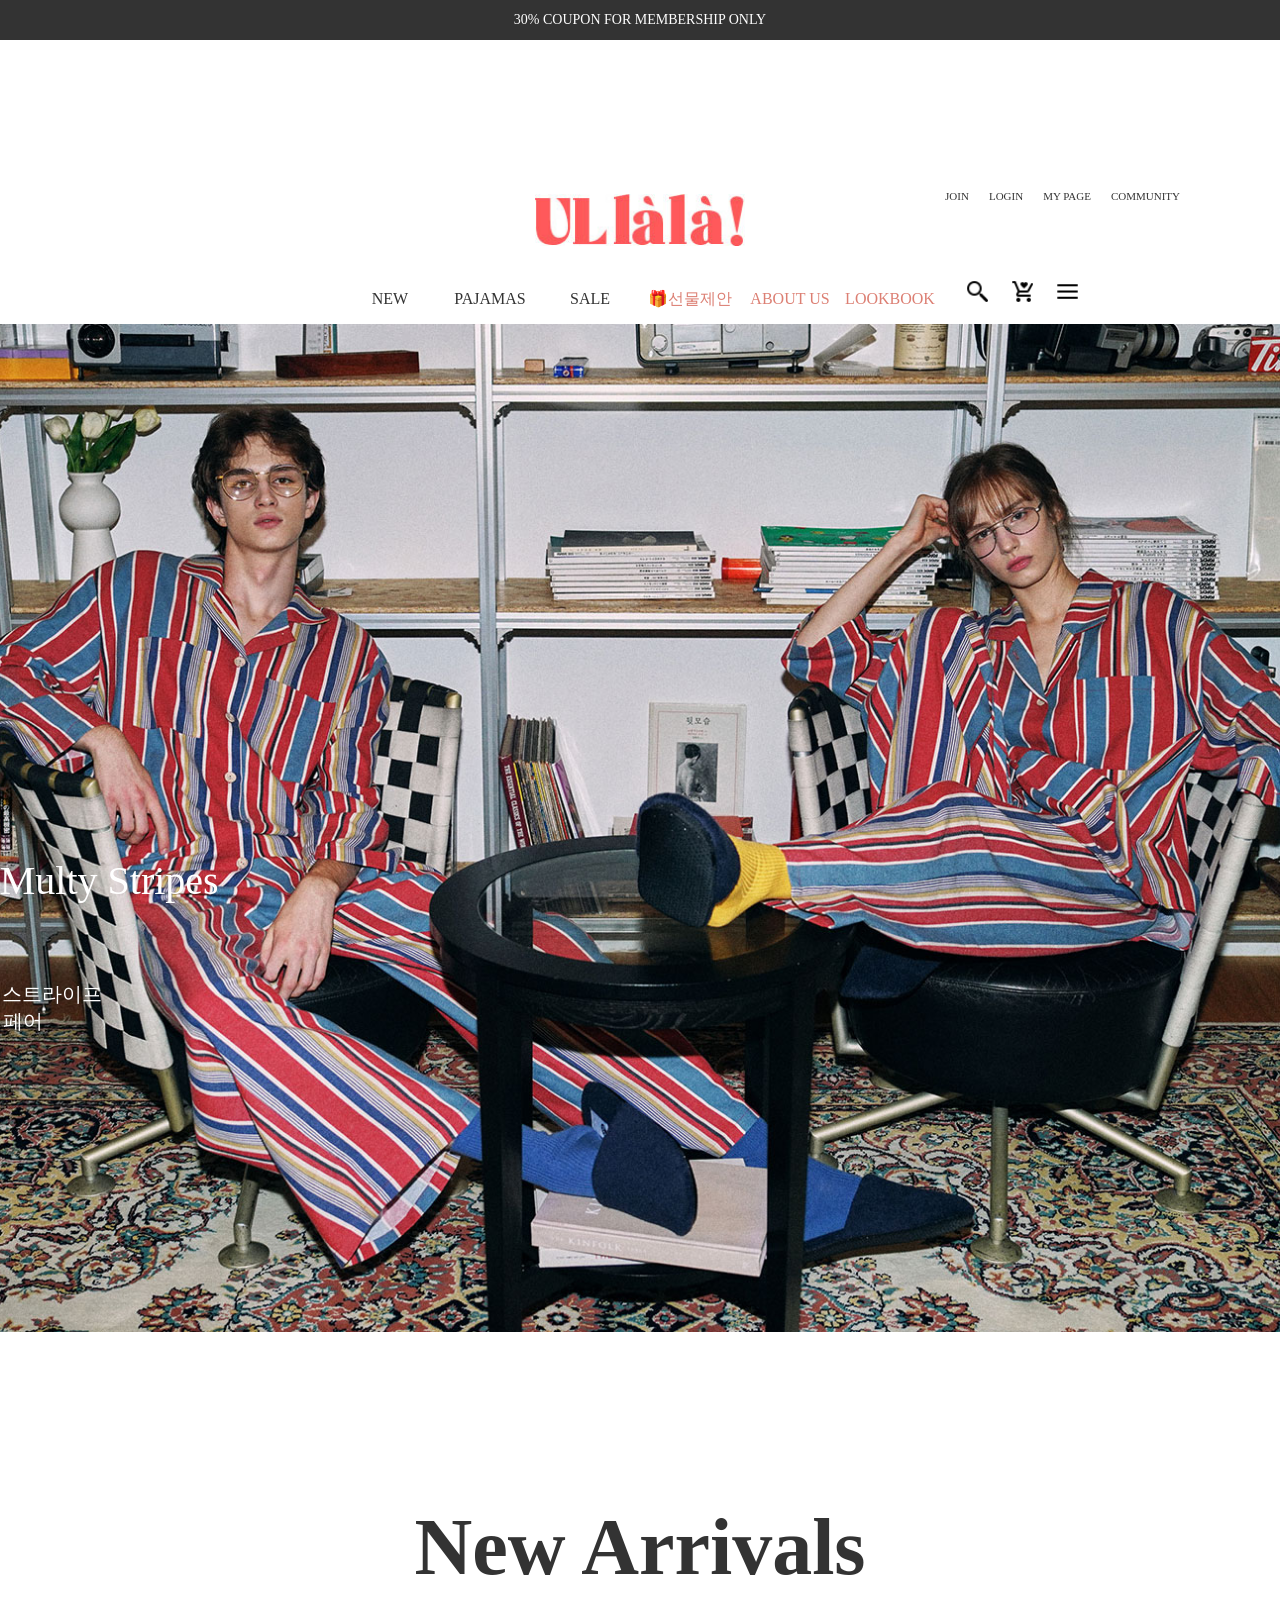
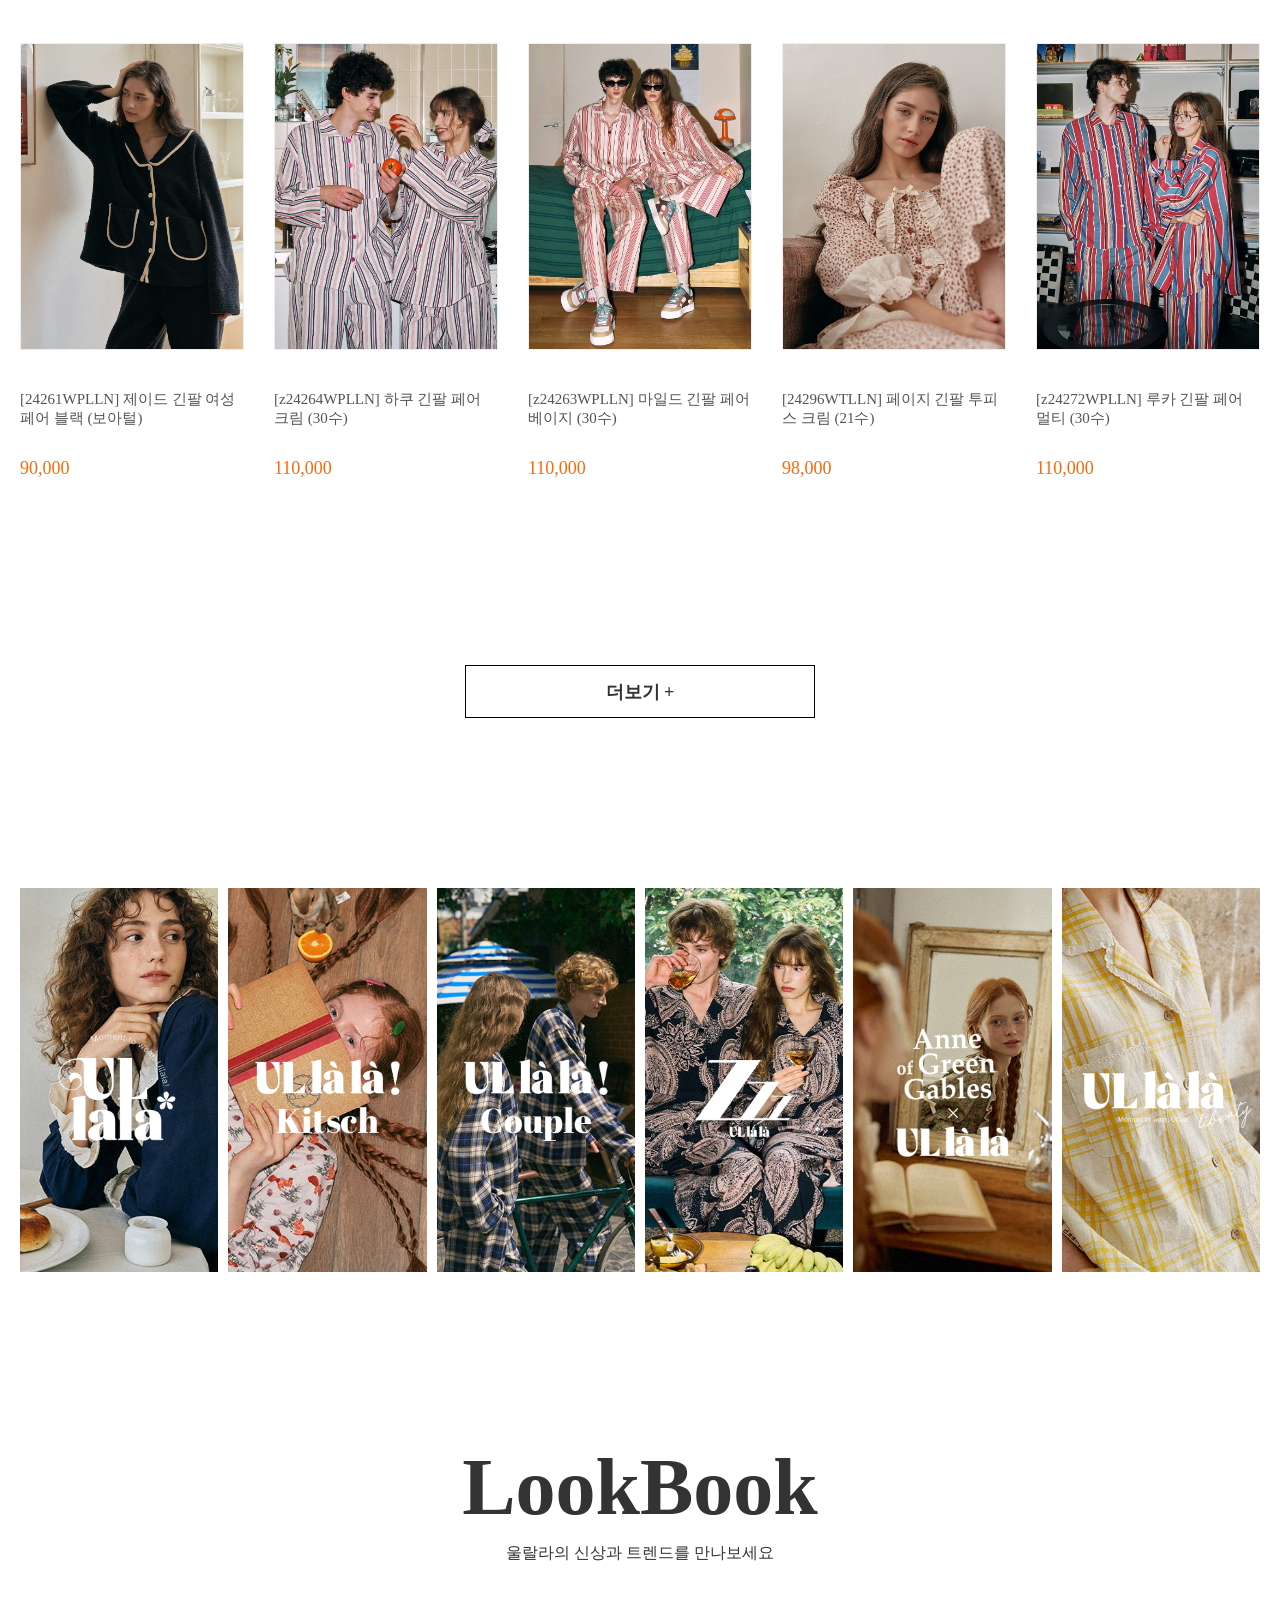
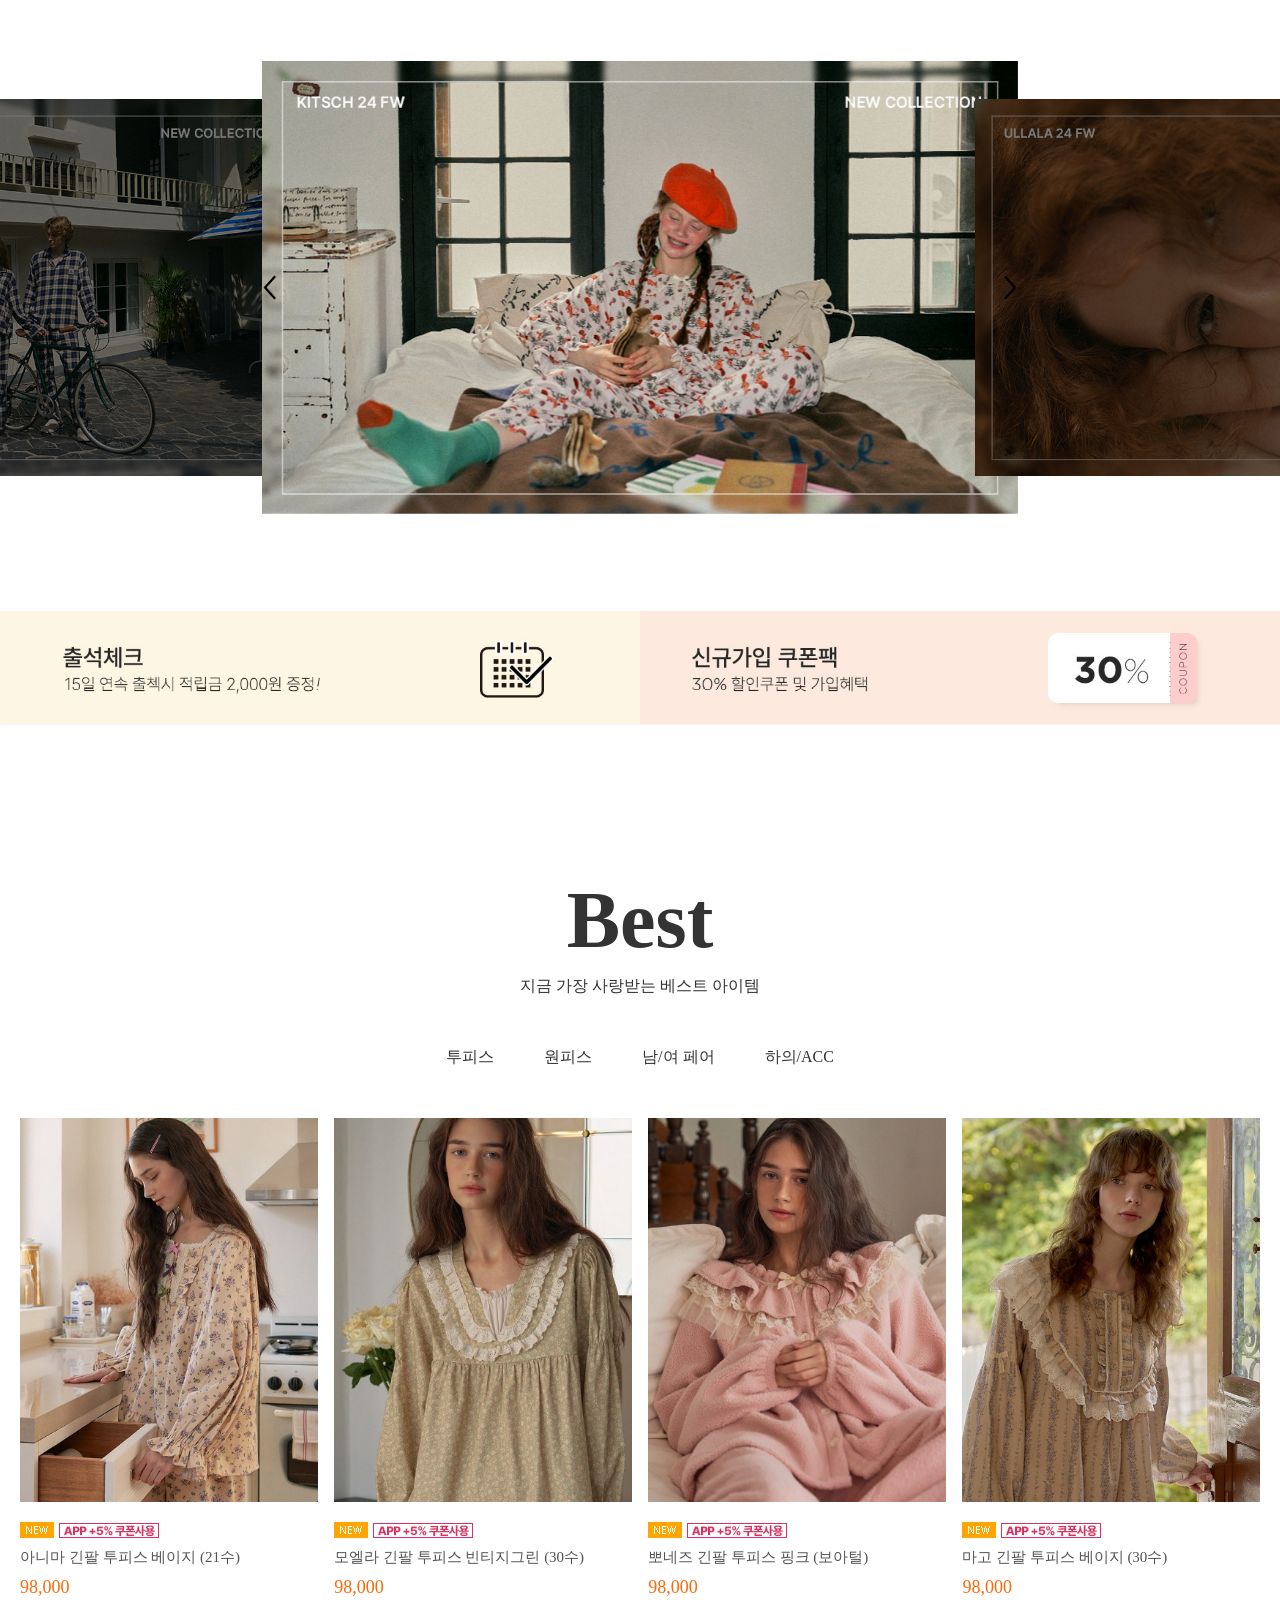
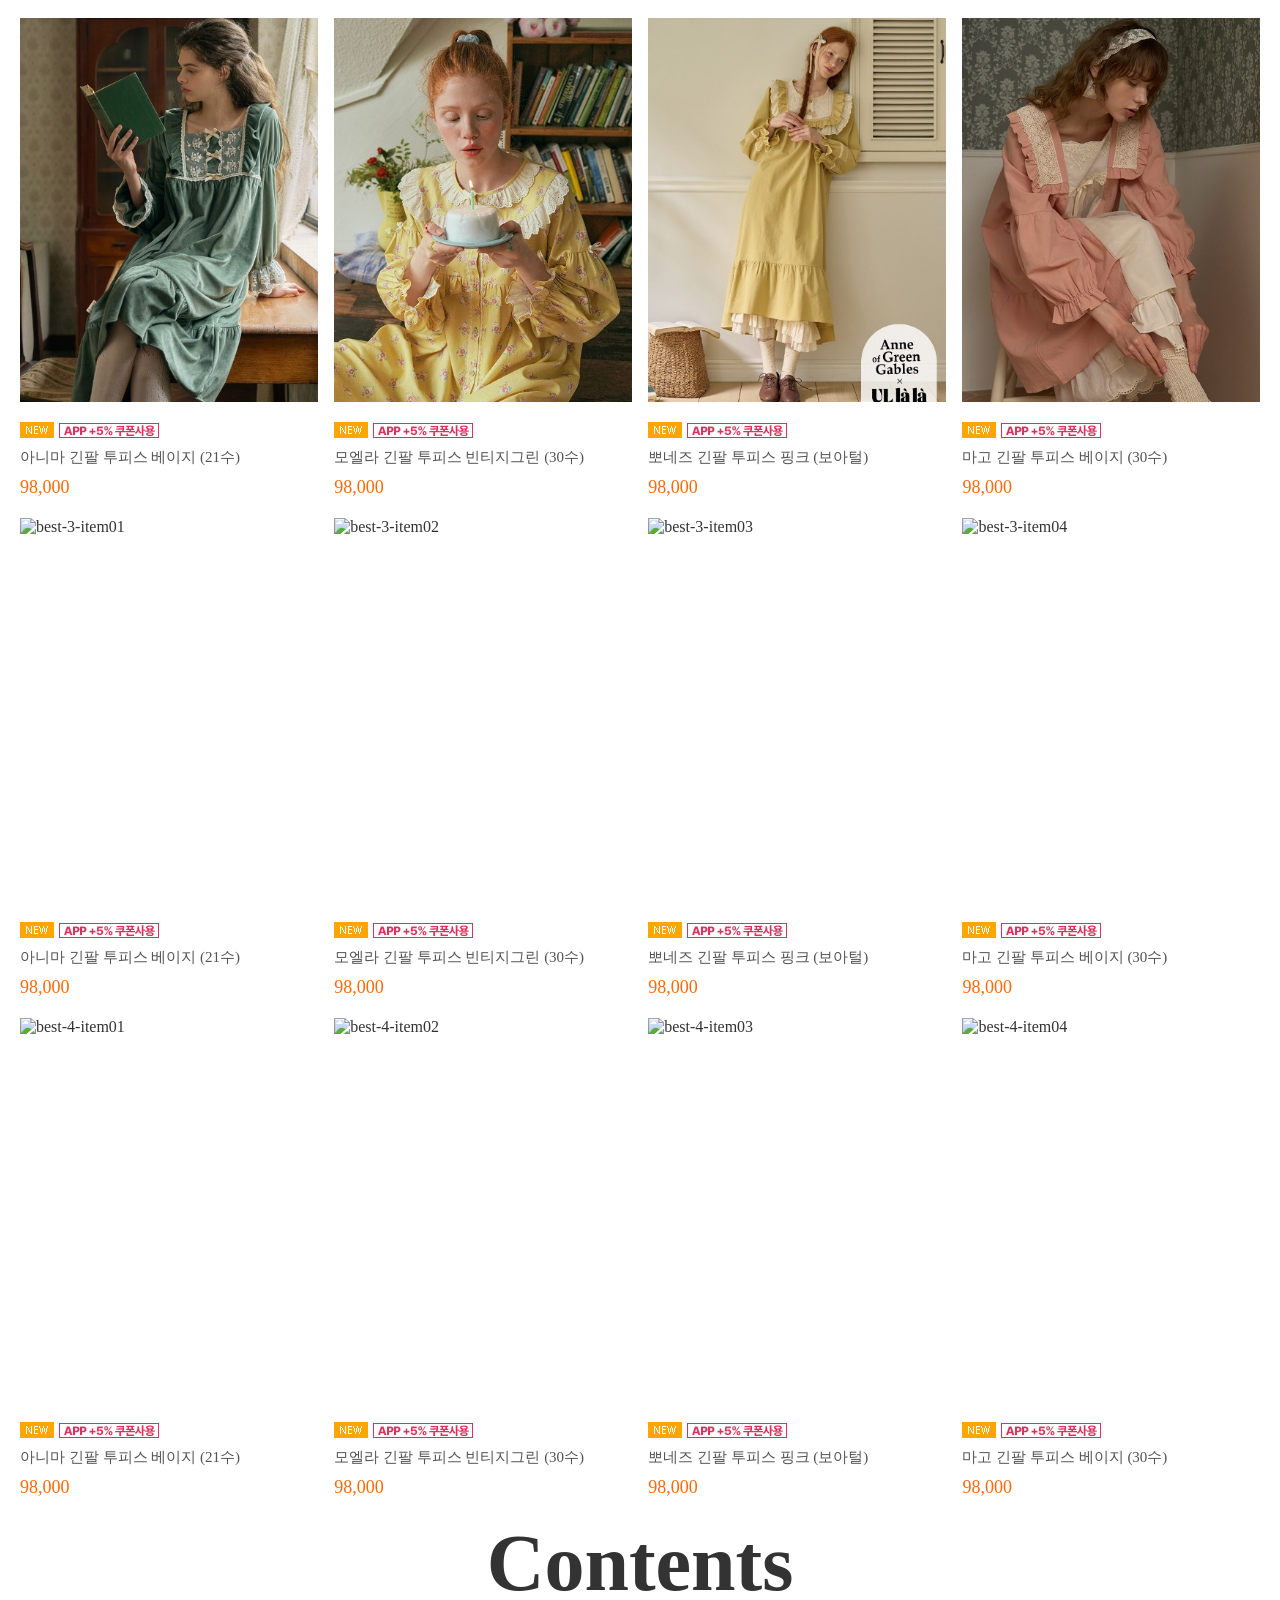
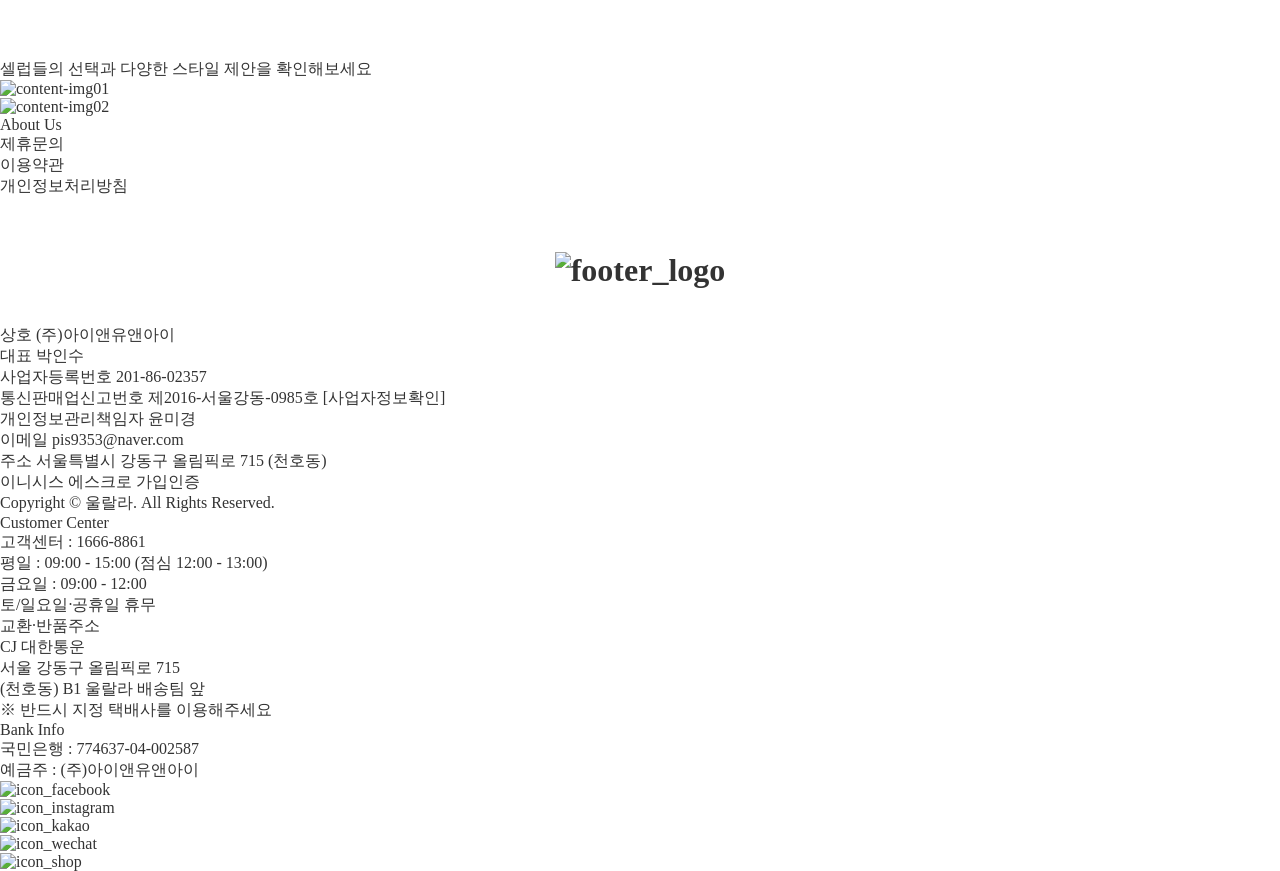
==== commit ff8cd975: "Add files via upload" ====
--- a/index.html
+++ b/index.html
@@ -294,142 +294,8 @@
                     <div class="swiper-button-next"><img src="img/icons8-right-arrow-48.png" alt=""></div>
                     <div class="swiper-button-prev"><img src="img/icons8-left-back-48.png" alt=""></div>
                 </div><!-- .swiper end -->
-            </div><!-- .slide end -->
-
-            
+            </div><!-- .slide end -->     
     </section><!-- .lookbook end -->
-
-    <section class="look-wrap">
-        <div class="inner">
-            <div class="item_wrap is-active">
-                <div class="item">
-                    <div class="image">
-                        <img src="img/look_wrap-itme01.jpg" alt="img" class="one">
-                        <img src="img/look_wrap-itme01-2.jpg" alt="img2" class="two">
-                    </div>
-                    <div class="text">
-                        <p class="item_title">[24256WTLLN] 달링 긴팔 투피스 아이보리 (보아털)</p>
-                        <p class="item_price">86,000</p>
-                    </div><!-- .text end -->
-                </div><!-- .item end -->
-                <div class="item">
-                    <div class="image">
-                        <img src="img/look_wrap-itme02.jpg" alt="img" class="one">
-                        <img src="img/look_wrap-itme02-2.jpg" alt="img2" class="two">
-                    </div>
-                    <div class="text">
-                        <p class="item_title">[24287WTLLN] 슬립베어 긴팔 투피스 베이지 (피치기모)</p>
-                        <p class="item_price">84,000</p>
-                    </div><!-- .text end -->
-                </div><!-- .item end -->
-                <div class="item">
-                    <div class="image">
-                        <img src="img/look_wrap-itme03.jpg" alt="img" class="one">
-                        <img src="img/look_wrap-itme03-2.jpg" alt="img2" class="two">
-                    </div>
-                    <div class="text">
-                        <p class="item_title">[24285WTLLN] 샤비 긴팔 투피스 페일피치 (피치기모)</p>
-                        <p class="item_price">88,000</p>
-                    </div><!-- .text end -->
-                </div><!-- .item end -->
-                <div class="item">
-                    <div class="image">
-                        <img src="img/look_wrap-itme04.jpg" alt="img" class="one">
-                        <img src="img/look_wrap-itme04-2.jpg" alt="img2" class="two">
-                    </div>
-                    <div class="text">
-                        <p class="item_title">[24274WPLLN] 애나 긴팔 여성페어 블루 (30수)</p>
-                        <p class="item_price">92,000</p>
-                    </div><!-- .text end -->
-                </div><!-- .item end -->
-            </div><!-- .item_wrap end -->
-            <div class="item_wrap">
-                <div class="item">
-                    <div class="image">
-                        <img src="img/look_wrap-2-itme01.jpg" alt="img" class="one">
-                        <img src="img/look_wrap-2-itme01-2.jpg" alt="img2" class="two">
-                    </div>
-                    <div class="text">
-                        <p class="item_title">[24256WTLLN] 달링 긴팔 투피스 아이보리 (보아털)</p>
-                        <p class="item_price">86,000</p>
-                    </div><!-- .text end -->
-                </div><!-- .item end -->
-                <div class="item">
-                    <div class="image">
-                        <img src="img/look_wrap-2-itme02.jpg" alt="img" class="one">
-                        <img src="img/look_wrap-2-itme02-2.jpg" alt="img2" class="two">
-                    </div>
-                    <div class="text">
-                        <p class="item_title">[24287WTLLN] 슬립베어 긴팔 투피스 베이지 (피치기모)</p>
-                        <p class="item_price">84,000</p>
-                    </div><!-- .text end -->
-                </div><!-- .item end -->
-                <div class="item">
-                    <div class="image">
-                        <img src="img/look_wrap-2-itme03.jpg" alt="img" class="one">
-                        <img src="img/look_wrap-2-itme03-2.jpg" alt="img2" class="two">
-                    </div>
-                    <div class="text">
-                        <p class="item_title">[24285WTLLN] 샤비 긴팔 투피스 페일피치 (피치기모)</p>
-                        <p class="item_price">88,000</p>
-                    </div><!-- .text end -->
-                </div><!-- .item end -->
-                <div class="item">
-                    <div class="image">
-                        <img src="img/look_wrap-2-itme04.jpg" alt="img" class="one">
-                        <img src="img/look_wrap-2-itme04-2.jpg" alt="img2" class="two">
-                    </div>
-                    <div class="text">
-                        <p class="item_title">[24274WPLLN] 애나 긴팔 여성페어 블루 (30수)</p>
-                        <p class="item_price">92,000</p>
-                    </div><!-- .text end -->
-                </div><!-- .item end -->
-            </div><!-- .item_wrap end -->
-            <div class="item_wrap">
-                <div class="item">
-                    <div class="image">
-                        <img src="img/look_wrap-3-itme01.jpg" alt="img" class="one">
-                        <img src="img/look_wrap-3-itme01-2.jpg" alt="img2" class="two">
-                    </div>
-                    <div class="text">
-                        <p class="item_title">[24256WTLLN] 달링 긴팔 투피스 아이보리 (보아털)</p>
-                        <p class="item_price">86,000</p>
-                    </div><!-- .text end -->
-                </div><!-- .item end -->
-                <div class="item">
-                    <div class="image">
-                        <img src="img/look_wrap-3-itme02.jpg" alt="img" class="one">
-                        <img src="img/look_wrap-3-itme02-2.jpg" alt="img2" class="two">
-                    </div>
-                    <div class="text">
-                        <p class="item_title">[24287WTLLN] 슬립베어 긴팔 투피스 베이지 (피치기모)</p>
-                        <p class="item_price">84,000</p>
-                    </div><!-- .text end -->
-                </div><!-- .item end -->
-                <div class="item">
-                    <div class="image">
-                        <img src="img/look_wrap-3-itme03.jpg" alt="img" class="one">
-                        <img src="img/look_wrap-3-itme03-2.jpg" alt="img2" class="two">
-                    </div>
-                    <div class="text">
-                        <p class="item_title">[24285WTLLN] 샤비 긴팔 투피스 페일피치 (피치기모)</p>
-                        <p class="item_price">88,000</p>
-                    </div><!-- .text end -->
-                </div><!-- .item end -->
-                <div class="item">
-                    <div class="image">
-                        <img src="img/look_wrap-3-itme04.jpg" alt="img" class="one">
-                        <img src="img/look_wrap-3-itme04-2.jpg" alt="img2" class="two">
-                    </div>
-                    <div class="text">
-                        <p class="item_title">[24274WPLLN] 애나 긴팔 여성페어 블루 (30수)</p>
-                        <p class="item_price">92,000</p>
-                    </div><!-- .text end -->
-                </div><!-- .item end -->
-            </div><!-- .item_wrap end -->
-        </div><!-- .inner end -->
-    </section><!-- .look-wrap end -->
-
 
     <section class="notice">
         <div class="box">
@@ -454,15 +320,14 @@
 
             <nav class="best-nav">
                 <ul class="menu">
-                    <li>투피스</li>
+                    <li class="active">투피스</li>
                     <li>원피스</li>
                     <li>남/여 페어</li>
                     <li>하의/ACC</li>
                 </ul><!-- .menu end -->
             </nav><!-- .nav end -->
 
-            <div class="slide_wrap">
-                <div class="item_wrap">
+                <div class="item_wrap active">
                     <div class="item">
                         <a href="#">
                             <img src="img/best-1-item01.jpg" alt="best-1-item01">
@@ -512,58 +377,6 @@
                                     <img src="img/best-text-icon02.gif" alt="best-text-icon01">
                                 </div><!-- .text-icon end -->
                                 <a href="#"><p class="item_title">마고 긴팔 투피스 베이지 (30수)</p></a>
-                                <p class="price">98,000</p>
-                            </div><!-- .text end -->
-                    </div><!-- .item end -->
-                    <div class="item">
-                        <a href="#">
-                            <img src="img/best-1-item05.jpg" alt="best-1-item05">
-                        </a>
-                            <div class="text">
-                                <div class="text-icon">
-                                    <img src="img/best-text-icon01.gif" alt="best-text-icon01">
-                                    <img src="img/best-text-icon02.gif" alt="best-text-icon01">
-                                </div><!-- .text-icon end -->
-                                <a href="#"><p class="item_title">르망 긴팔 투피스 크림 (30수)</p></a>
-                                <p class="price">98,000</p>
-                            </div><!-- .text end -->
-                    </div><!-- .item end -->
-                    <div class="item">
-                        <a href="#">
-                            <img src="img/best-1-item06.jpg" alt="best-1-item06">
-                        </a>
-                            <div class="text">
-                                <div class="text-icon">
-                                    <img src="img/best-text-icon01.gif" alt="best-text-icon01">
-                                    <img src="img/best-text-icon02.gif" alt="best-text-icon01">
-                                </div><!-- .text-icon end -->
-                                <a href="#"><p class="item_title">슬립베어 긴팔 투피스 베이지 (피치기모)</p></a>
-                                <p class="price">98,000</p>
-                            </div><!-- .text end -->
-                    </div><!-- .item end -->
-                    <div class="item">
-                        <a href="#">
-                            <img src="img/best-1-item07.jpg" alt="best-1-item07">
-                        </a>
-                            <div class="text">
-                                <div class="text-icon">
-                                    <img src="img/best-text-icon01.gif" alt="best-text-icon01">
-                                    <img src="img/best-text-icon02.gif" alt="best-text-icon01">
-                                </div><!-- .text-icon end -->
-                                <a href="#"><p class="item_title">달링 긴팔 투피스 아이보리 (보아털)</p></a>
-                                <p class="price">98,000</p>
-                            </div><!-- .text end -->
-                    </div><!-- .item end -->
-                    <div class="item">
-                        <a href="#">
-                            <img src="img/best-1-item08.jpg" alt="best-1-item08">
-                        </a>
-                            <div class="text">
-                                <div class="text-icon">
-                                    <img src="img/best-text-icon01.gif" alt="best-text-icon01">
-                                    <img src="img/best-text-icon02.gif" alt="best-text-icon01">
-                                </div><!-- .text-icon end -->
-                                <a href="#"><p class="item_title">앤의 풀잎 긴팔 투피스 딥그린 (30수)</p></a>
                                 <p class="price">98,000</p>
                             </div><!-- .text end -->
                     </div><!-- .item end -->
@@ -571,113 +384,251 @@
                 <div class="item_wrap">
                     <div class="item">
                         <a href="#">
-                            <img src="img/best-2-item01.jpg" alt="best-1-item01">
-                        </a>
-                            <div class="text">
-                                <div class="text-icon">
-                                    <img src="img/best-text-icon01.gif" alt="best-text-icon01">
-                                    <img src="img/best-text-icon02.gif" alt="best-text-icon01">
-                                </div><!-- .text-icon end -->
-                                <a href="#"><p class="item_title">프리실라 긴팔 원피스 에메랄드 (피치기모)</p></a>
-                                <p class="price">84,000</p>
-                            </div><!-- .text end -->
-                    </div><!-- .item end -->
-                    <div class="item">
-                        <a href="#">
-                            <img src="img/best-2-item02.jpg" alt="best-1-item02">
-                        </a>
-                            <div class="text">
-                                <div class="text-icon">
-                                    <img src="img/best-text-icon01.gif" alt="best-text-icon01">
-                                    <img src="img/best-text-icon02.gif" alt="best-text-icon01">
-                                </div><!-- .text-icon end -->
-                                <a href="#"><p class="item_title">라솔 긴팔 원피스 옐로우 (30수)</p></a>
-                                <p class="price">88,000</p>
-                            </div><!-- .text end -->
-                    </div><!-- .item end -->
-                    <div class="item">
-                        <a href="#">
-                            <img src="img/best-2-item03.jpg" alt="best-1-item03">
-                        </a>
-                            <div class="text">
-                                <div class="text-icon">
-                                    <img src="img/best-text-icon01.gif" alt="best-text-icon01">
-                                    <img src="img/best-text-icon02.gif" alt="best-text-icon01">
-                                </div><!-- .text-icon end -->
-                                <a href="#"><p class="item_title">앤의 단잠 긴팔 원피스 라임 (30수)</p></a>
-                                <p class="price">92,000</p>
-                            </div><!-- .text end -->
-                    </div><!-- .item end -->
-                    <div class="item">
-                        <a href="#">
-                            <img src="img/best-2-item04.jpg" alt="best-1-item04">
-                        </a>
-                            <div class="text">
-                                <div class="text-icon">
-                                    <img src="img/best-text-icon01.gif" alt="best-text-icon01">
-                                    <img src="img/best-text-icon02.gif" alt="best-text-icon01">
-                                </div><!-- .text-icon end -->
-                                <a href="#"><p class="item_title">마몽드 긴팔 원피스 피치 (30수)</p></a>
-                                <p class="price">86,000</p>
-                            </div><!-- .text end -->
-                    </div><!-- .item end -->
-                    <div class="item">
-                        <a href="#">
-                            <img src="img/best-2-item05.jpg" alt="best-1-item05">
-                        </a>
-                            <div class="text">
-                                <div class="text-icon">
-                                    <img src="img/best-text-icon01.gif" alt="best-text-icon01">
-                                    <img src="img/best-text-icon02.gif" alt="best-text-icon01">
-                                </div><!-- .text-icon end -->
-                                <a href="#"><p class="item_title">헨느 긴팔 원피스 레드 (30수)</p></a>
-                                <p class="price">88,000</p>
-                            </div><!-- .text end -->
-                    </div><!-- .item end -->
-                    <div class="item">
-                        <a href="#">
-                            <img src="img/best-2-item06.jpg" alt="best-1-item06">
-                        </a>
-                            <div class="text">
-                                <div class="text-icon">
-                                    <img src="img/best-text-icon01.gif" alt="best-text-icon01">
-                                    <img src="img/best-text-icon02.gif" alt="best-text-icon01">
-                                </div><!-- .text-icon end -->
-                                <a href="#"><p class="item_title">아그네스 긴팔 원피스 네이비 (30수)</p></a>
-                                <p class="price">88,000</p>
-                            </div><!-- .text end -->
-                    </div><!-- .item end -->
-                    <div class="item">
-                        <a href="#">
-                            <img src="img/best-2-item07.jpg" alt="best-1-item07">
-                        </a>
-                            <div class="text">
-                                <div class="text-icon">
-                                    <img src="img/best-text-icon01.gif" alt="best-text-icon01">
-                                    <img src="img/best-text-icon02.gif" alt="best-text-icon01">
-                                </div><!-- .text-icon end -->
-                                <a href="#"><p class="item_title">레이티 긴팔 원피스 딥핑크 (40수)</p></a>
-                                <p class="price">96,000</p>
-                            </div><!-- .text end -->
-                    </div><!-- .item end -->
-                    <div class="item">
-                        <a href="#">
-                            <img src="img/best-2-item08.jpg" alt="best-1-item08">
-                        </a>
-                            <div class="text">
-                                <div class="text-icon">
-                                    <img src="img/best-text-icon01.gif" alt="best-text-icon01">
-                                    <img src="img/best-text-icon02.gif" alt="best-text-icon01">
-                                </div><!-- .text-icon end -->
-                                <a href="#"><p class="item_title">이젤 긴팔 원피스 베이지 (30수)</p></a>
+                            <img src="img/best-2-item01.jpg" alt="best-2-item01">
+                        </a>
+                            <div class="text">
+                                <div class="text-icon">
+                                    <img src="img/best-text-icon01.gif" alt="best-text-icon01">
+                                    <img src="img/best-text-icon02.gif" alt="best-text-icon01">
+                                </div><!-- .text-icon end -->
+                                <a href="#"><p class="item_title">아니마 긴팔 투피스 베이지 (21수)</p></a>
+                                <p class="price">98,000</p>
+                            </div><!-- .text end -->
+                    </div><!-- .item end -->
+                    <div class="item">
+                        <a href="#">
+                            <img src="img/best-2-item02.jpg" alt="best-2-item02">
+                        </a>
+                            <div class="text">
+                                <div class="text-icon">
+                                    <img src="img/best-text-icon01.gif" alt="best-text-icon01">
+                                    <img src="img/best-text-icon02.gif" alt="best-text-icon01">
+                                </div><!-- .text-icon end -->
+                                <a href="#"><p class="item_title">모엘라 긴팔 투피스 빈티지그린 (30수)</p></a>
+                                <p class="price">98,000</p>
+                            </div><!-- .text end -->
+                    </div><!-- .item end -->
+                    <div class="item">
+                        <a href="#">
+                            <img src="img/best-2-item03.jpg" alt="best-2-item03">
+                        </a>
+                            <div class="text">
+                                <div class="text-icon">
+                                    <img src="img/best-text-icon01.gif" alt="best-text-icon01">
+                                    <img src="img/best-text-icon02.gif" alt="best-text-icon01">
+                                </div><!-- .text-icon end -->
+                                <a href="#"><p class="item_title">뽀네즈 긴팔 투피스 핑크 (보아털)</p></a>
+                                <p class="price">98,000</p>
+                            </div><!-- .text end -->
+                    </div><!-- .item end -->
+                    <div class="item">
+                        <a href="#">
+                            <img src="img/best-2-item04.jpg" alt="best-2-item04">
+                        </a>
+                            <div class="text">
+                                <div class="text-icon">
+                                    <img src="img/best-text-icon01.gif" alt="best-text-icon01">
+                                    <img src="img/best-text-icon02.gif" alt="best-text-icon01">
+                                </div><!-- .text-icon end -->
+                                <a href="#"><p class="item_title">마고 긴팔 투피스 베이지 (30수)</p></a>
                                 <p class="price">98,000</p>
                             </div><!-- .text end -->
                     </div><!-- .item end -->
                 </div><!-- .item_wrap end -->
-            </div>
-
+                <div class="item_wrap">
+                    <div class="item">
+                        <a href="#">
+                            <img src="img/best-3-item01.jpg" alt="best-3-item01">
+                        </a>
+                            <div class="text">
+                                <div class="text-icon">
+                                    <img src="img/best-text-icon01.gif" alt="best-text-icon01">
+                                    <img src="img/best-text-icon02.gif" alt="best-text-icon01">
+                                </div><!-- .text-icon end -->
+                                <a href="#"><p class="item_title">아니마 긴팔 투피스 베이지 (21수)</p></a>
+                                <p class="price">98,000</p>
+                            </div><!-- .text end -->
+                    </div><!-- .item end -->
+                    <div class="item">
+                        <a href="#">
+                            <img src="img/best-3-item02.jpg" alt="best-3-item02">
+                        </a>
+                            <div class="text">
+                                <div class="text-icon">
+                                    <img src="img/best-text-icon01.gif" alt="best-text-icon01">
+                                    <img src="img/best-text-icon02.gif" alt="best-text-icon01">
+                                </div><!-- .text-icon end -->
+                                <a href="#"><p class="item_title">모엘라 긴팔 투피스 빈티지그린 (30수)</p></a>
+                                <p class="price">98,000</p>
+                            </div><!-- .text end -->
+                    </div><!-- .item end -->
+                    <div class="item">
+                        <a href="#">
+                            <img src="img/best-3-item03.jpg" alt="best-3-item03">
+                        </a>
+                            <div class="text">
+                                <div class="text-icon">
+                                    <img src="img/best-text-icon01.gif" alt="best-text-icon01">
+                                    <img src="img/best-text-icon02.gif" alt="best-text-icon01">
+                                </div><!-- .text-icon end -->
+                                <a href="#"><p class="item_title">뽀네즈 긴팔 투피스 핑크 (보아털)</p></a>
+                                <p class="price">98,000</p>
+                            </div><!-- .text end -->
+                    </div><!-- .item end -->
+                    <div class="item">
+                        <a href="#">
+                            <img src="img/best-3-item04.jpg" alt="best-3-item04">
+                        </a>
+                            <div class="text">
+                                <div class="text-icon">
+                                    <img src="img/best-text-icon01.gif" alt="best-text-icon01">
+                                    <img src="img/best-text-icon02.gif" alt="best-text-icon01">
+                                </div><!-- .text-icon end -->
+                                <a href="#"><p class="item_title">마고 긴팔 투피스 베이지 (30수)</p></a>
+                                <p class="price">98,000</p>
+                            </div><!-- .text end -->
+                    </div><!-- .item end -->
+                </div><!-- .item_wrap end -->
+                <div class="item_wrap">
+                    <div class="item">
+                        <a href="#">
+                            <img src="img/best-4-item01.jpg" alt="best-4-item01">
+                        </a>
+                            <div class="text">
+                                <div class="text-icon">
+                                    <img src="img/best-text-icon01.gif" alt="best-text-icon01">
+                                    <img src="img/best-text-icon02.gif" alt="best-text-icon01">
+                                </div><!-- .text-icon end -->
+                                <a href="#"><p class="item_title">아니마 긴팔 투피스 베이지 (21수)</p></a>
+                                <p class="price">98,000</p>
+                            </div><!-- .text end -->
+                    </div><!-- .item end -->
+                    <div class="item">
+                        <a href="#">
+                            <img src="img/best-4-item02.jpg" alt="best-4-item02">
+                        </a>
+                            <div class="text">
+                                <div class="text-icon">
+                                    <img src="img/best-text-icon01.gif" alt="best-text-icon01">
+                                    <img src="img/best-text-icon02.gif" alt="best-text-icon01">
+                                </div><!-- .text-icon end -->
+                                <a href="#"><p class="item_title">모엘라 긴팔 투피스 빈티지그린 (30수)</p></a>
+                                <p class="price">98,000</p>
+                            </div><!-- .text end -->
+                    </div><!-- .item end -->
+                    <div class="item">
+                        <a href="#">
+                            <img src="img/best-4-item03.jpg" alt="best-4-item03">
+                        </a>
+                            <div class="text">
+                                <div class="text-icon">
+                                    <img src="img/best-text-icon01.gif" alt="best-text-icon01">
+                                    <img src="img/best-text-icon02.gif" alt="best-text-icon01">
+                                </div><!-- .text-icon end -->
+                                <a href="#"><p class="item_title">뽀네즈 긴팔 투피스 핑크 (보아털)</p></a>
+                                <p class="price">98,000</p>
+                            </div><!-- .text end -->
+                    </div><!-- .item end -->
+                    <div class="item">
+                        <a href="#">
+                            <img src="img/best-4-item04.jpg" alt="best-4-item04">
+                        </a>
+                            <div class="text">
+                                <div class="text-icon">
+                                    <img src="img/best-text-icon01.gif" alt="best-text-icon01">
+                                    <img src="img/best-text-icon02.gif" alt="best-text-icon01">
+                                </div><!-- .text-icon end -->
+                                <a href="#"><p class="item_title">마고 긴팔 투피스 베이지 (30수)</p></a>
+                                <p class="price">98,000</p>
+                            </div><!-- .text end -->
+                    </div><!-- .item end -->
+                </div><!-- .item_wrap end -->
         </div><!-- .inner end -->
     </section><!-- .best end -->
+
+    <section class="content">
+        <div class="inner">
+            <div class="title">
+                <h2>Contents</h2>
+                <p>셀럽들의 선택과 다양한 스타일 제안을 확인해보세요</p>
+            </div><!-- .title end -->
+            <div class="in_box">
+                <div class="item">
+                    <img src="img/content-img01.gif" alt="content-img01">
+                </div><!-- .item end -->
+                <div class="item">
+                    <img src="img/content-img02.jpg" alt="content-img02">
+                </div><!-- .item end -->
+            </div><!-- .in_box end -->
+        </div><!-- .inner end -->
+    </section><!-- .content end -->
+
+    <footer>
+        <div class="top">
+            <div class="inner">
+                <ul>
+                    <li><a href="#">About Us</a></li>
+                    <li><a href="#">제휴문의</a></li>
+                    <li><a href="#">이용약관</a></li>
+                    <li><a href="#">개인정보처리방침</a></li>
+                </ul>
+            </div><!-- .inner end -->
+        </div><!-- .top -->
+        <div class="bottom">
+            <div class="inner">
+                <div class="left">
+                    <h1 class="logo">
+                        <img src="img/footer_logo.png" alt="footer_logo">
+                    </h1><!-- .logo end -->
+                    <div class="text">
+                        <p>상호 (주)아이앤유앤아이</p>
+                        <p>대표 박인수</p>
+                        <p>사업자등록번호 201-86-02357</p>
+                        <p>통신판매업신고번호 제2016-서울강동-0985호 [사업자정보확인]</p>
+                        <p>개인정보관리책임자 윤미경</p>
+                        <p>이메일 pis9353@naver.com</p>
+                        <p>주소 서울특별시 강동구 올림픽로 715 (천호동)</p>
+                        <p>이니시스 에스크로 가입인증</p>
+                        <p>Copyright © 울랄라. All Rights Reserved.</p>
+                    </div><!-- .text end -->
+                </div><!-- .left end -->
+                <div class="right">
+                    <div class="in_box">
+                        <p class="title">Customer Center</p>
+                        <div class="text01">
+                            <p class="sub">고객센터 : 1666-8861</p>
+                            <p class="last">
+                                평일 : 09:00 - 15:00 (점심 12:00 - 13:00) <br>
+                                금요일 : 09:00 - 12:00<br>
+                                토/일요일·공휴일 휴무</p>
+                        </div><!-- text01 end -->
+                        <div class="text01">
+                            <p class="sub">교환·반품주소</p>
+                            <p class="last">
+                                CJ 대한통운 <br>
+                                서울 강동구 올림픽로 715<br>
+                                (천호동) B1 울랄라 배송팀 앞<br>
+                                ※ 반드시 지정 택배사를 이용해주세요</p>
+                        </div><!-- text01 end -->
+                    </div><!-- .in_box end -->
+                    <div class="in_box">
+                        <p class="title">Bank Info</p>
+                        <p class="last">
+                            국민은행 : 774637-04-002587 <br>
+                            예금주 : (주)아이앤유앤아이
+                        </p>
+                    </div><!-- .in_box end -->
+                    <div class="icon_box">
+                        <a href="#"><img src="img/icon_facebook.png" alt="icon_facebook"></a>
+                        <a href="#"><img src="img/icon_instagram.png" alt="icon_instagram"></a>
+                        <a href="#"><img src="img/icon_kakao.png" alt="icon_kakao"></a>
+                        <a href="#"><img src="img/icon_wechat.png" alt="icon_wechat"></a>
+                        <a href="#"><img src="img/icon_shop.png" alt="icon_shop"></a>
+                    </div><!-- .icon_box end -->
+                </div><!-- .right end -->
+            </div><!-- .inner end -->
+        </div><!-- .bottom end -->
+    </footer>
 </body>
 
 </html>
